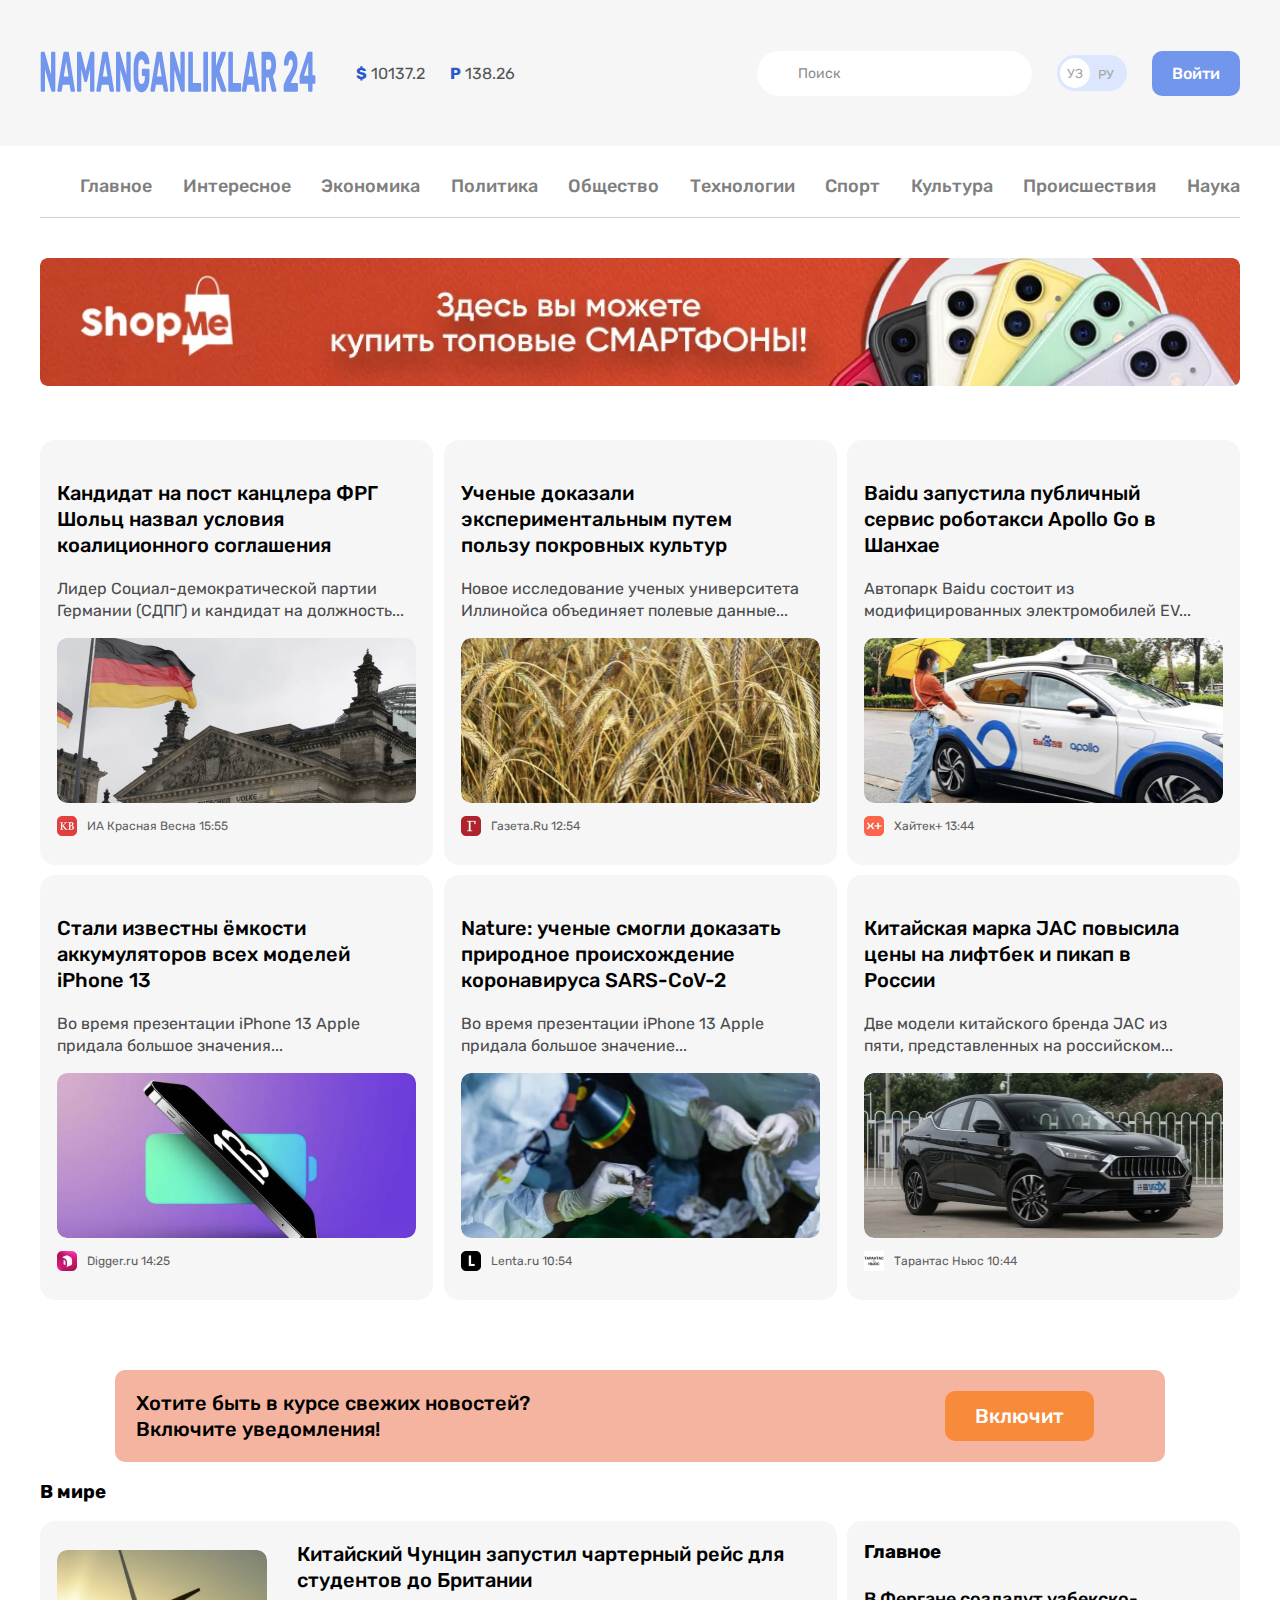
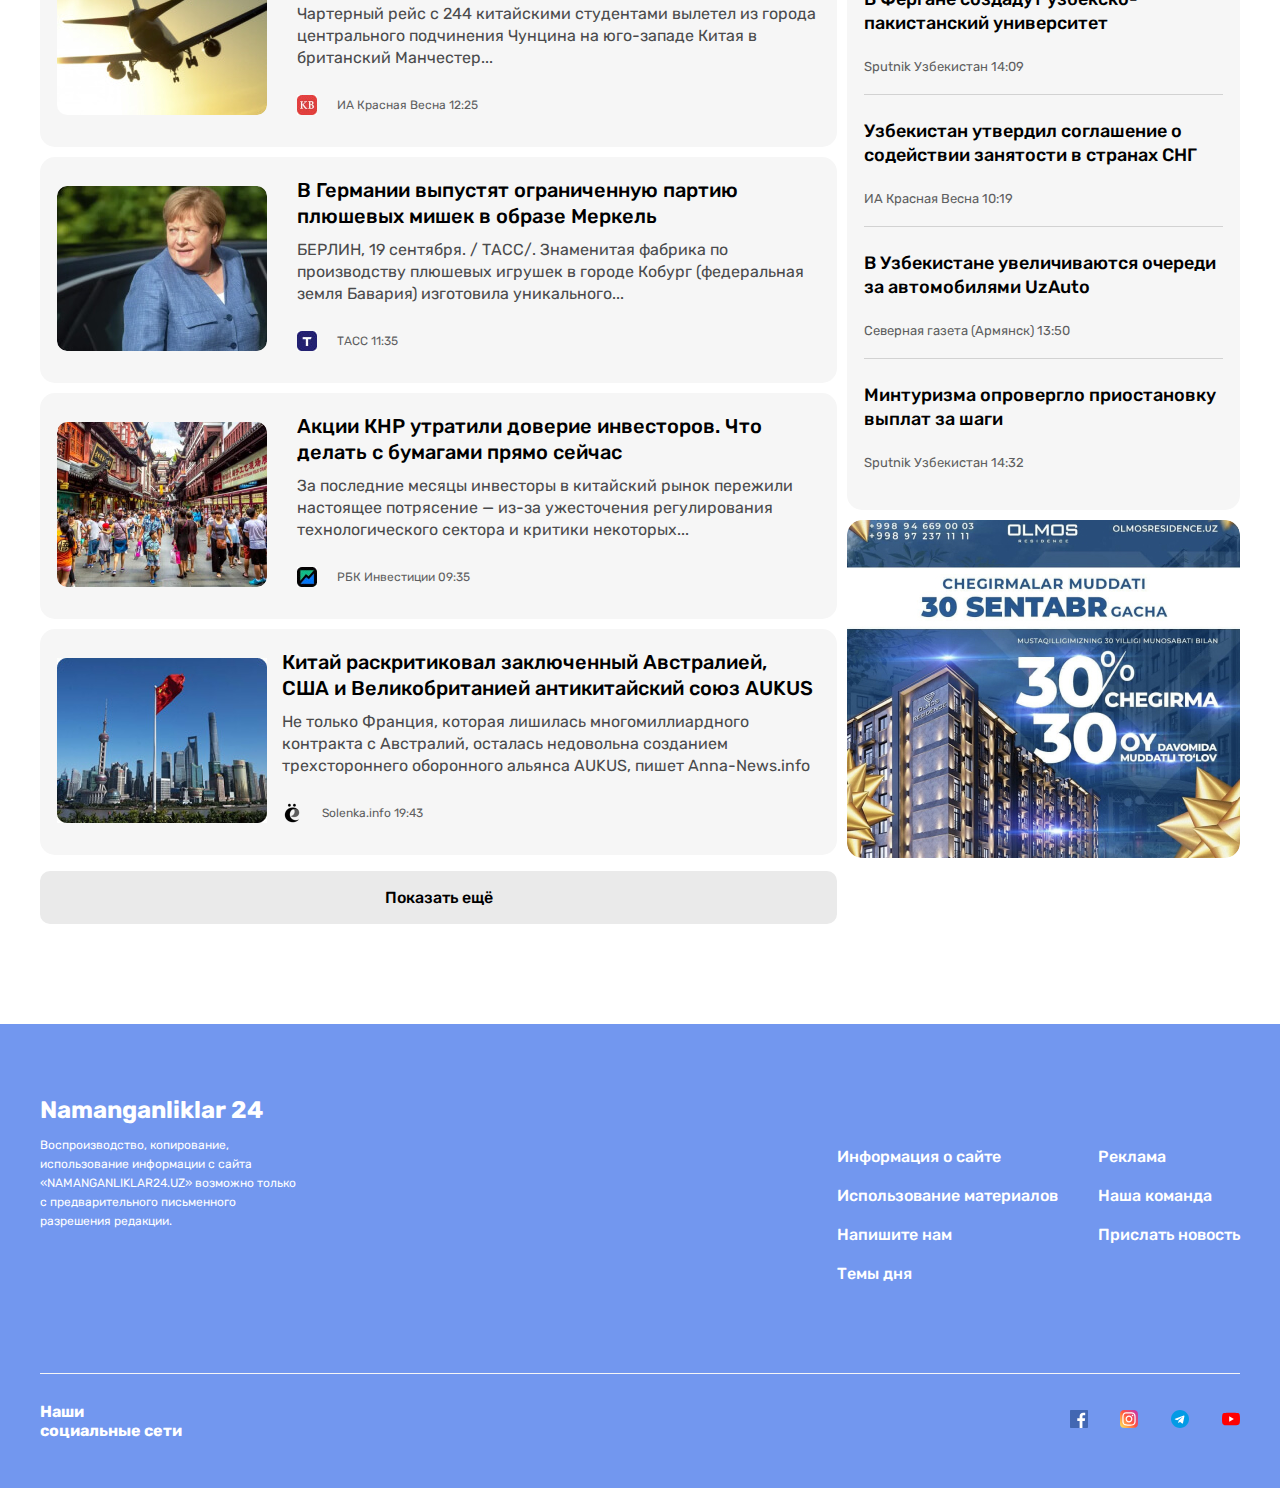
==== index.html @ 502a926c "Initial commit" ====
<!DOCTYPE html>
<html lang="en">
<head>
    <meta charset="UTF-8" />
    <meta http-equiv="X-UA-Compatible" content="IE=edge" />
    <meta name="viewport" content="width=device-width, initial-scale=1.0" />
    <title>Namanganliklar 24</title>
    <!-- font  -->
    <link rel="preconnect" href="https://fonts.googleapis.com" />
    <link rel="preconnect" href="https://fonts.gstatic.com" crossorigin />
    <link
    href="https://fonts.googleapis.com/css2?family=DM+Serif+Display&family=Rubik&display=swap"
    rel="stylesheet"
    />
    <!-- css link -->
    <link rel="stylesheet" href="./css/main.css" />
</head>
<body>
    <!-- header -->
    <header class="site-header">
        <!-- header top -->
        <div class="header-top">
            <div class="container">
                <div class="header-top-inner">
                    <div class="header-top-start">
                        <!-- logo -->
                        <a class="header-logo" href="./index.html">
                            <img
                            class="header-logo-img"
                            width="264"
                            height="28"
                            src="./img/logo (2).svg"
                            alt="Namanganliklar Logo"
                            />
                        </a>
                        <!-- currency list -->
                        <ul class="header-top-currency-list">
                            <li class="currency-item">
                                <span class="currency">$</span> 10137.2
                            </li>
                            <li class="currency-item">
                                <span class="currency">P</span> 138.26
                            </li>
                        </ul>
                    </div>
                    <div class="header-top-end">
                        <!-- search bar -->
                        <div class="header-top-search">
                            <p class="search-text">Поиск</p>
                        </div>
                        <!-- language toggle -->
                        <ul class="lang-list">
                            <li class="lang-item">
                                <a class="lang-link active-lang" href="#"> УЗ </a>
                            </li>
                            <li class="lang-item">
                                <a class="lang-link" href="#"> РУ </a>
                            </li>
                        </ul>
                        <!-- signup -->
                        <a class="header-top-end-signup" href="#">Войти</a>
                    </div>
                </div>
            </div>
        </div>
        
        <!-- header bottom  site navigation  -->
        <nav class="site-navigation">
            <div class="container">
                <ul class="site-navigation-links">
                    <li class="site-navigation-item">
                        <a class="site-navigation-link" href="#">Главное</a>
                    </li>
                    <li class="site-navigation-item">
                        <a class="site-navigation-link" href="#">Интересное</a>
                    </li>
                    <li class="site-navigation-item">
                        <a class="site-navigation-link" href="#">Экономика</a>
                    </li>
                    <li class="site-navigation-item">
                        <a class="site-navigation-link" href="#">Политика</a>
                    </li>
                    <li class="site-navigation-item">
                        <a class="site-navigation-link" href="#">Общество</a>
                    </li>
                    <li class="site-navigation-item">
                        <a class="site-navigation-link" href="#">Технологии</a>
                    </li>
                    <li class="site-navigation-item">
                        <a class="site-navigation-link" href="#">Спорт</a>
                    </li>
                    <li class="site-navigation-item">
                        <a class="site-navigation-link" href="#">Культура</a>
                    </li>
                    <li class="site-navigation-item">
                        <a class="site-navigation-link" href="#">Происшествия</a>
                    </li>
                    <li class="site-navigation-item">
                        <a class="site-navigation-link" href="#">Наука</a>
                    </li>
                </ul>
            </div>
        </nav>
    </header>
    <!-- end of the header  -->
    
    <!-- main -->
    <main>
        <aside class="aside-top">
            <div class="container">
                <a class="aside-top-ad" target="blank" href="https://shopme.uz/">
                    <img
                    class="aside-top-ad-image"
                    src="./img/aside.jpg"
                    srcset="
                    ./img/aside.jpg 1x,
                    ./img/aside1.1@2.jpg 2x"
                    alt="ShopMe ad image"
                    width="1200"
                    height="128"
                    />
                </a>
            </div>
        </aside>
        
        <!-- Latest news -->
        <section class="latest-news">
            <div class="container">
                <ul class="latest-news-list">
                    <li class="latest-news-item">
                        <h3 class="latest-news-item-title">
                            <a class="latest-news-item-link" href="#">
                                Кандидат на пост канцлера ФРГ Шольц назвал условия
                                коалиционного соглашения
                            </a>
                        </h3>
                        <p class="latest-news-item-text text-gray">
                            Лидер Социал-демократической партии Германии (СДПГ) и кандидат
                            на должность...
                        </p>
                        <img
                        class="latest-news-item-img"
                        src="./img/image1.jpg"
                        srcset="
                        ./img/image1.jpg 1x,
                        ./img/image1@2x.jpg 2x"
                        alt="template logo"
                        width="359"
                        height="165"
                        />
                        <div class="latest-news-item-box">
                            <img
                            class="latest-news-item-box-img"
                            src="./img/1.1.jpg"
                            srcset="
                            ./img/1.1.jpg    1x,
                            ./img/1.122x.jpg 2x
                            "
                            alt="template logo"
                            width="20"
                            height="20"
                            />
                            <p class="latest-news-item-box-text">
                                ИА Красная Весна
                                <time class="latest-news-item-box-time">15:55</time>
                            </p>
                        </div>
                    </li>
                    <li class="latest-news-item">
                        <div class="latest-news-item-container">
                            <h3 class="latest-news-item-title">
                                <a class="latest-news-item-link" href="#"
                                >Ученые доказали экспериментальным путем пользу покровных
                                культур</a
                                >
                            </h3>
                        </div>
                        <p class="latest-news-item-text text-gray">
                            Новое исследование ученых университета Иллинойса объединяет
                            полевые данные...
                        </p>
                        <img
                        class="latest-news-item-img"
                        src="./img/image 2.jpg"
                        srcset="
                        ./img/image 2.jpg  1x,
                        ./img/image2@2x.jpg 2x"
                        width="359"
                        height="165"
                        alt="corn image"
                        />
                        <div class="latest-news-item-box">
                            <img
                            class="latest-news-item-box-img"
                            src="./img/image 2.2.jpg"
                            srcset="
                            ./img/image 2.2.jpg    1x,
                            ./img/image2.2@2x.jpg.jpg 2X"
                            width="20"
                            height="20"
                            alt="lenta.ru logo"
                            />
                            <p class="latest-news-item-box-text">
                                Газета.Ru <time class="latest-news-item-box-time">12:54</time>
                            </p>
                        </div>
                    </li>
                    <li class="latest-news-item">
                        <div class="latest-news-item-container">
                            <h3 class="latest-news-item-title">
                                <a class="latest-news-item-link" href="#"
                                >Baidu запустила публичный сервис роботакси Apollo Go в
                                Шанхае</a
                                >
                            </h3>
                        </div>
                        <p class="latest-news-item-text text-gray">
                            Автопарк Baidu состоит из модифицированных электромобилей EV...
                        </p>
                        <img
                        class="latest-news-item-img"
                        src="./img/image 3.jpg"
                        srcset="
                        ./img/image 3.jpg    1x,
                        ./img/image3@2x.jpg 2x
                        "
                        width="359"
                        height="165"
                        alt="electro car image"
                        />
                        <div class="latest-news-item-box">
                            <img
                            class="latest-news-item-box-img"
                            src="./img/image 3.3.jpg"
                            srcset="
                            ./img/image 3.3.jpg  1x,
                            ./img/image3.3@2x.jpg 2x
                            "
                            width="20"
                            height="20"
                            alt="Xayter+ logo"
                            />
                            <p class="latest-news-item-box-text">
                                Хайтек+ <time class="latest-news-item-box-time">13:44</time>
                            </p>
                        </div>
                    </li>
                    <li class="latest-news-item">
                        <div class="latest-news-item-container">
                            <h3 class="latest-news-item-title">
                                <a class="latest-news-item-link" href="#"
                                >Стали известны ёмкости аккумуляторов всех моделей iPhone
                                13</a
                                >
                            </h3>
                            <p class="latest-news-item-text text-gray">
                                Во время презентации iPhone 13 Apple придала большое
                                значения...
                            </p>
                        </div>
                        <img
                        class="latest-news-item-img"
                        src="./img/image 4.jpg"
                        srcset="
                        ./img/image 4.jpg    1x,
                        ./img/image4@2x.jpg 2x"
                        width="359"
                        height="165"
                        alt="Iphone13 image"
                        />
                        <div class="latest-news-item-box">
                            <img
                            class="latest-news-item-box-img"
                            src="./img/image 4.4.jpg"
                            srcset="
                            ./img/image 4.4.jpg   1x,
                            ./img/image4.4@2x.jpg"
                            width="20"
                            height="20"
                            alt="digger.ru logo"
                            />
                            <p class="latest-news-item-box-text">
                                Digger.ru <time class="latest-news-item-box-time">14:25</time>
                            </p>
                        </div>
                    </li>
                    <li class="latest-news-item">
                        <div class="latest-news-item-container">
                            <h3 class="latest-news-item-title">
                                <a class="latest-news-item-link" href="#">
                                    Nature: ученые смогли доказать природное происхождение
                                    коронавируса SARS-CoV-2
                                </a>
                            </h3>
                            <p class="latest-news-item-text text-gray">
                                Во время презентации iPhone 13 Apple придала большое
                                значение...
                            </p>
                        </div>
                        <img
                        class="latest-news-item-img"
                        src="./img/image 5.jpg"
                        srcset="
                        ./img/image 5.jpg  1x,
                        ./img/image5@2x.jpg 2x
                        "
                        width="359"
                        height="165"
                        alt="surgery image"
                        />
                        <div class="latest-news-item-box">
                            <img
                            class="latest-news-item-box-img"
                            src="./img/image 5.5.jpg"
                            srcset="
                            ./img/image 5.5.jpg   1x,
                            ./img/image5.5@2x.jpg 2x
                            "
                            width="20"
                            height="20"
                            alt="lenta.ru logo"
                            />
                            <p class="latest-news-item-box-text">
                                Lenta.ru <time class="latest-news-item-box-time">10:54</time>
                            </p>
                        </div>
                    </li>
                    <li class="latest-news-item">
                        <div class="latest-news-item-container">
                            <h3 class="latest-news-item-title">
                                <a class="latest-news-item-link" href="#"
                                >Китайская марка JAC повысила цены на лифтбек и пикап в
                                <br />
                                России</a
                                >
                            </h3>
                            <p class="latest-news-item-text text-gray">
                                Две модели китайского бренда JAC из пяти, представленных на
                                российском...
                            </p>
                        </div>
                        <img
                        class="latest-news-item-img"
                        src="./img/image 6.jpg"
                        srcset="
                        ./img/image 6.jpg 1x,
                        ../img/image6@2x.jpg 2x"
                        width="359"
                        height="165"
                        alt="car image"
                        />
                        <div class="latest-news-item-box">
                            <img
                            class="latest-news-item-box-img"
                            src="./img/image 6.6.jpg"
                            srcset="
                            ./img/image 6.6.jpg  1x,
                            ./img/image6.6@2x.jpg 
                            "
                            width="20"
                            height="20"
                            alt="Tarantas News logo"
                            />
                            <p class="latest-news-item-box-text">
                                Тарантас Ньюс
                                <time class="latest-news-item-box-time">10:44</time>
                            </p>
                        </div>
                    </li>
                </ul>
            </div>
        </section>
        <!-- banner end -->
        
        <!-- article -->
        <article class="site-article">
            <div class="article-inner">
                <h3 class="article-title text-black">
                    Хотите быть в курсе свежих новостей? <br />
                    Включите уведомления!
                </h3>
                <a class="article-link text-white" href="#">Включит</a>
            </div>
        </article>
        
        <!-- in the world section -->
        <section class="world-news">
            <div class="container">
                <h3>В мире</h3>
                <!-- news wrapper -->
                <div class="news-container">
                    <div class="world-news-wrapper">
                        <ul class="world-news-list">
                            <li class="world-news-item">
                                <img
                                class="world-news-item-img"
                                src="./img/image 7.jpg"
                                srcset="
                                ./img/image 7.jpg 1x,
                                ./img/image 7.jpg 2x
                                "
                                width="210"
                                height="165"
                                alt="airplane"
                                />
                                <div class="world-news-item-info">
                                    <div class="world-news-item-container">
                                        <h4 class="world-news-item-title">
                                            <a href="#" class="world-news-item-link"
                                            >Китайский Чунцин запустил чартерный рейс для
                                            студентов до Британии</a
                                            >
                                        </h4>
                                        <p class="world-news-item-text text-gray">
                                            Чартерный рейс с 244 китайскими студентами вылетел из
                                            города центрального подчинения Чунцина на юго-западе
                                            Китая в британский Манчестер...
                                        </p>
                                    </div>
                                    <div class="world-news-item-box">
                                        <img
                                        class="world-news-item-box-img"
                                        src="./img/1.1.jpg"
                                        srcset="
                                        ./img/1.1.jpg 1x,
                                        ./img/1.1@2X.jpg 2x"
                                        width="20"
                                        height="20"
                                        alt="template image"/>
                                        <p class="world-news-item-box-text">
                                            ИА Красная Весна
                                            <time class="world-news-item-box-time">12:25</time>
                                        </p>
                                    </div>
                                </div>
                            </li>
                            <li class="world-news-item">
                                <img
                                class="world-news-item-img"
                                src="./img/image 8.jpg"
                                width="210"
                                height="165"
                                srcset="
                                ./img/image 8.jpg 1x,
                                ./img/image 8.jpg 2x"
                                alt="angela merkel"
                                />
                                
                                <div class="world-news-item-info">
                                    <div class="world-news-item-container">
                                        <h4 class="world-news-item-title">
                                            <a href="#" class="world-news-item-link"
                                            >В Германии выпустят ограниченную партию плюшевых
                                            мишек в образе Меркель</a
                                            >
                                        </h4>
                                    </div>
                                    <p class="world-news-item-text text-gray">
                                        БЕРЛИН, 19 сентября. / ТАСС/. Знаменитая фабрика по
                                        производству плюшевых игрушек в городе Кобург (федеральная
                                        земля Бавария) изготовила уникального...
                                    </p>
                                    <div class="world-news-item-box">
                                        <img
                                        class="world-news-item-box-img"
                                        src="./img/image 8.8.jpg"
                                        srcset="
                                        ./img/image 8.8.jpg 1x,
                                        ./img/image 8.8.jpg 2x"
                                        width="20"
                                        height="20"
                                        alt="template image"
                                        />
                                        <p class="world-news-item-box-text">
                                            ТАСС
                                            <time class="world-news-item-box-time">11:35</time>
                                        </p>
                                    </div>
                                </div>
                            </li>
                            <li class="world-news-item">
                                <img
                                class="world-news-item-img"
                                src="./img/image 9.jpg"
                                alt="china street"
                                width="210"
                                height="165"
                                srcset="
                                ./img/image 9.jpg 1x,
                                ./img/image 9.jpg 2x"
                                />
                                <div class="world-news-item-info">
                                    <div class="world-news-item-container">
                                        <h4 class="world-news-item-title">
                                            <a href="#" class="world-news-item-link"
                                            >Акции КНР утратили доверие инвесторов. Что делать с
                                            бумагами прямо сейчас</a
                                            >
                                        </h4>
                                    </div>
                                    <p class="world-news-item-text text-gray">
                                        За последние месяцы инвесторы в китайский рынок пережили
                                        настоящее потрясение — из-за ужесточения регулирования
                                        технологического сектора и критики некоторых...
                                    </p>
                                    <div class="world-news-item-box">
                                        <img
                                        class="world-news-item-box-img"
                                        src="./img/image 9.9.jpg"
                                        srcset="
                                        ./img/image 9.9.jpg 1x,
                                        ./img/image 9.9.jpg 2x
                                        "
                                        width="20"
                                        height="20"
                                        alt="template image"
                                        />
                                        <p class="world-news-item-box-text">
                                            РБК Инвестиции
                                            <time class="world-news-item-box-time">09:35</time>
                                        </p>
                                    </div>
                                </div>
                            </li>
                            <li class="world-news-item">
                                <img
                                src="./img/image 10.jpg"
                                width="210"
                                height="165"
                                srcset="
                                ./img/image 10.jpg 1x,
                                ./img/image 10.jpg 2x
                                "
                                alt="china flag"
                                />
                                
                                <div class="world-news-item-info">
                                    <div class="world-news-item-container">
                                        <h4 class="world-news-item-title">
                                            <a href="#" class="world-news-item-link"
                                            >Китай раскритиковал заключенный Австралией, США и
                                            Великобританией антикитайский союз AUKUS</a
                                            >
                                        </h4>
                                    </div>
                                    <p class="world-news-item-text text-gray">
                                        Не только Франция, которая лишилась многомиллиардного
                                        контракта с Австралий, осталась недовольна созданием
                                        трехстороннего оборонного альянса AUKUS, пишет
                                        Anna-News.info
                                    </p>
                                    <div class="world-news-item-box">
                                        <img
                                        class="world-news-item-box-img"
                                        src="./img/image 10.10.jpg"
                                        srcset="
                                        ./img/image 10.10.jpg  1x,
                                        ./img/image 10.10.jpg 2x
                                        "
                                        alt="template image"
                                        width="20"
                                        height="20"
                                        />
                                        <p class="world-news-item-box-text">
                                            Solenka.info
                                            <time class="world-news-item-box-time">19:43</time>
                                        </p>
                                    </div>
                                </div>
                            </li>
                        </ul>
                        <a class="world-news-wrapper-link text-black" href="#"
                        >Показать ещё</a
                        >
                    </div>
                    <div class="main-news">
                        <div class="main-news-container">
                            <h3 class="text-black main-news-title">Главное</h3>
                            <ul class="main-news-list">
                                <li class="main-news-item">
                                    <div class="main-news-item-container">
                                        <h4 class="main-news-item-title">
                                            <a href="#" class="main-news-item-link">
                                                В Фергане создадут узбекско-пакистанский университет
                                            </a>
                                        </h4>
                                    </div>
                                    <p class="main-news-item-text">
                                        Sputnik Узбекистан
                                        <time class="main-news-item-box-time">14:09</time>
                                    </p>
                                </li>
                                <li class="main-news-item">
                                    <div class="main-news-item-container">
                                        <h4 class="main-news-item-title">
                                            <a href="#" class="main-news-item-link">
                                                Узбекистан утвердил соглашение о содействии занятости
                                                в странах СНГ
                                            </a>
                                        </h4>
                                    </div>
                                    <p class="main-news-item-text">
                                        ИА Красная Весна
                                        <time class="main-news-item-box-time">10:19</time>
                                    </p>
                                </li>
                                <li class="main-news-item">
                                    <div class="main-news-item-container">
                                        <h4 class="main-news-item-title">
                                            <a href="#" class="main-news-item-link">
                                                В Узбекистане увеличиваются очереди за автомобилями
                                                UzAuto
                                            </a>
                                        </h4>
                                    </div>
                                    <p class="main-news-item-text">
                                        Северная газета (Армянск)
                                        <time class="main-news-item-box-time">13:50</time>
                                    </p>
                                </li>
                                <li class="main-news-item last-item">
                                    <div class="main-news-item-container">
                                        <h4 class="main-news-item-title">
                                            <a href="#" class="main-news-item-link">
                                                Минтуризма опровергло приостановку выплат за шаги
                                            </a>
                                        </h4>
                                    </div>
                                    <p class="main-news-item-text">
                                        Sputnik Узбекистан
                                        <time class="main-news-item-box-time">14:32</time>
                                    </p>
                                </li>
                            </ul>
                        </div>
                        <aside class="aside-bottom">
                            <a
                            class="aside-bottom-ad-link"
                            target="blank"
                            href="https://olmosresidence.uz/"
                            ><img
                            class="aside-bottom-ad-img"
                            src="./img/side.jpg"
                            srcset="
                            ./img/side.jpg 1x,
                            ./img/side.jpg 2x
                            "
                            alt="template image"
                            width="393"
                            height="338"
                            /></a>
                        </aside>
                    </div>
                </div>
            </div>
        </section>
    </main>
    
    <!-- Footer -->
    <footer class="bg-blue text-white site-footer">
        <div class="container">
            <div class="footer-top">
                <!-- top-start -->
                <div class="footer-copyright">
                    <strong class="footer-copyright-logo">Namanganliklar 24</strong>
                    <p class="footer-copyright-text">
                        Воспроизводство, копирование, использование информации с сайта
                        «NAMANGANLIKLAR24.UZ» возможно только с предварительного
                        письменного разрешения редакции.
                    </p>
                </div>
                <!-- top-middle and top-end sides are near to each other. That's why we're gonna use a div here -->
                <div class="footer-links-container">
                    <ul class="footer-links">
                        <li class="footer-links-item">
                            <a class="footer-links-item-link text-white" href="#"
                            >Информация о сайте</a
                            >
                        </li>
                        <li class="footer-links-item">
                            <a class="footer-links-item-link text-white" href="#"
                            >Использование материалов</a
                            >
                        </li>
                        <li class="footer-links-item">
                            <a class="footer-links-item-link text-white" href="#"
                            >Напишите нам</a
                            >
                        </li>
                        <li class="footer-links-item">
                            <a class="footer-links-item-link text-white" href="#"
                            >Темы дня</a
                            >
                        </li>
                    </ul>
                    <ul class="footer-links">
                        <li class="footer-links-item">
                            <a class="footer-links-item-link text-white" href="#"
                            >Реклама</a
                            >
                        </li>
                        <li class="footer-links-item">
                            <a class="footer-links-item-link text-white" href="#"
                            >Наша команда</a
                            >
                        </li>
                        <li class="footer-links-item">
                            <a class="footer-links-item-link text-white" href="#"
                            >Прислать новость</a
                            >
                        </li>
                    </ul>
                    <!-- footer bottom -->
                </div>
            </div>
            <div class="footer-bottom">
                <strong class="footer-bottom-title">Наши <br> социальные сети</strong>
                <ul class="footer-bottom-list">
                    <li class="footer-bottom-item">
                        <a
                        class="footer-bottom-list-link"
                        href="https://facebook.com"
                        target="blank"
                        ><img
                        class="footer-bottom-list-link-img"
                        src="./img/free-icon-facebook-1384053 1.svg"
                        alt="facebook image"
                        width="18"
                        height="18"/>
                    </a>
                    </li>
                    <li class="footer-bottom-item">
                        <a
                        class="footer-bottom-list-link"
                        href="https://instagram.com"
                        target="blank"
                        ><img
                        class="footer-bottom-list-link-img"
                        src="./img/free-icon-instagram-2111463 1.svg"
                        alt="instagram image"
                        width="18"
                        height="18"/>
                    </a>
                    </li>
                    <li class="footer-bottom-item">
                        <a
                        class="footer-bottom-list-link"
                        href="https://telegram.com"
                        target="blank"
                        ><img
                        class="footer-bottom-list-link-img"
                        src="./img/free-icon-telegram-2111646 1.svg"
                        alt="telegram image"
                        width="18"
                        height="18"
                        /></a>
                    </li>
                    <li class="footer-bottom-item">
                        <a
                        class="footer-bottom-list-link"
                        href="https://m.youtube.com"
                        target="blank"
                        ><img
                        class="footer-bottom-list-link-img"
                        src="./img/free-icon-youtube-1384060 1.svg"
                        alt="youtube image"
                        width="18"
                        height="18"/>
                    </a>
                </li>
            </ul>
        </div>
    </div>
</footer>
</body>
</html>
---- css/main.css ----
*{
    box-sizing: border-box;
  }
  body {
    margin: 0;
    font-family: "Rubik", sans-serif;
  }
  
  ul {
    list-style: none;
  }
  
  a {
    text-decoration: none;
  }
  
  .text-black {
    color: #000;
  }
  
  .text-gray {
    color: #4a4b4c;
  }
  
  .text-white {
    color: #fff;
  }
  
  h1,
  h2,
  h3,
  h4 {
    color: #000;
  }
  
  .bg-blue {
    background-color: #7297ef;
  }
  
  .container{
    width: 1240px;
    margin-right: auto;
    margin-left: auto;
    padding-right: 20px;
    padding-left: 20px;
  }
  
  /* HEADER */
  .header-top{
    margin-bottom: 30px;
    padding: 39px 0;
    background-color: #f6f6f6;
  }
  
  .header-top-inner {
    display: flex;
    justify-content: space-between;
    align-items: center;
  }
  .header-top-start {
    display: flex;
    align-items: center;
  }
  
  .header-logo-img{
    width: 276px;
    height: 45px;
  }
  
  
  .header-top-currency-list {
    display: flex;
    
  }
  .currency-item {
    color: #555;
    margin-right: 25px;
  }
  
  .currency {
    font-weight: 700;
    font-size: 16px;
    line-height: 19px;
    color: #2959ce;
  }
  
  .header-top-end {
    display: flex;
    align-items: center;
  }
  
  .header-top-search {
    width: 275px;
    height: 45px;
    margin-right: 25px;
    padding-left: 41px;
    background-color: #fff;
    border-radius: 60px;
  }
  
  .search-text{
    font-size: 14px;
    line-height: 17px;
    color: #8d8d8d;
  }
  
  .lang-list {
    display: flex;
    align-items: center;
    width: 70px;
    height: 36px;
    margin-right: 25px;
    padding-left: 0;
    background-color: #dce6ff;
    border-radius: 39px;
  }
  
  .lang-link{
    font-size: 13px;
    line-height: 15px;
    color: #a6a6a6;
    text-decoration: none;
  }
  
  
  
  .active-lang{
    display: flex;
    justify-content: center;
    align-items: center;
    width: 30px;
    height: 30px;
    margin-right: 8px;
    margin-left: 3px;
    background-color: #fff;
    border-radius: 50%;
  }
  
  
  
  
  .header-top-end-signup {
    background-color: #7296ec;
    font-style: normal;
    font-weight: 500;
    font-size: 16px;
    line-height: 19px;
    padding: 13px 20px;
    color: #ffffff;
    border-radius: 10px;
  }
  
  /* navbar */
  
  .site-navigation-links {
    display: flex;
    flex-wrap: wrap;
    justify-content: space-between;
    align-items: center;
    margin-top: 30px;
    margin-bottom: 40px;
    padding-bottom: 20px;
    border-bottom: 1px solid #d1d1d1;
  }
  .site-navigation-link {
    font-weight: 500;
    font-size: 18px;
    line-height: 21px;
    text-align: center;
    color: #7f7f7f;
  }
  
  /* ASIDE TOP */
  .aside-top{
    margin-bottom: 50px;
  }
  .aside-top-ad-image {
    width: 1200px;
    height: 128px;
    border-radius: 7px;
  }
  /* ASIDE TOP */
  
  /* LATEST NEWS */
  .latest-news-list {
    display: flex;
    flex-wrap: wrap;
    justify-content: space-between;
    align-items: center;
    margin-bottom: 60px;
    padding-left: 0;
  }
  .latest-news-item {
    background-color: #f6f6f6;
    width: 393px;
    border-radius: 15px;
    padding: 20px 17px;
    margin-bottom: 10px;
  }
  .latest-news-item-container {
    width: 338px;
  }
  .latest-news-item-title {
    font-style: normal;
    font-weight: 500;
    font-size: 20px;
    line-height: 26px;
    color: #000000;
  }
  .latest-news-item-link {
    color: #000;
  }
  
  .latest-news-item-text {
    font-style: normal;
    font-weight: 400;
    font-size: 16px;
    line-height: 22px;
    color: #4a4b4c;
  }
  .latest-news-item-img {
    width: 359px;
    height: 165px;
    border-radius: 10px;
  }
  
  .latest-news-item-box {
    display: flex;
    justify-content: start;
    align-items: center;
  }
  
  .latest-news-item-box-text {
    font-size: 12px;
    line-height: 14px;
    margin-left: 10px;
    color: #5e5f61;
  }
  
  /* ARTICLE */
  .site-article {
    width: 1050px;
    margin-right: auto;
    margin-left: auto;
    background-color: rgb(245, 180, 159);
    border-radius: 10px;
  }
  .article-inner {
    display: flex;
    justify-content: space-between;
    align-items: center;
    padding-right: 71px;
    padding-left: 21px;
  }
  .article-title {
    font-style: normal;
    font-weight: 500;
    font-size: 20px;
    line-height: 26px;
  }
  
  .article-link {
    background-color: #f78b3b;
    font-style: normal;
    font-weight: 500;
    
    font-size: 20px;
    line-height: 24px;
    padding: 13px 30px;
    border-radius: 10px;
  }
  
  /* WORLD NEWS */
  .news-container {
    display: flex;
    justify-content: space-between;
  }
  .world-news-list{
    margin-top: 0;
    padding-left: 0;
  }
  .world-news-item {
    display: flex;
    justify-content: space-between;
    align-items: center;
    width: 797px;
    margin-bottom: 10px;
    padding-top: 20px;
    padding-right: 20px;
    padding-bottom: 23px;
    padding-left: 17px;
    background-color: #f6f6f6;
    border-radius: 15px;
  }
  
  .world-news-item-img {
    width: 210px;
    height: 165px;
    margin-right: 15px;
    border-radius: 10px;
  }
  
  .world-news-item-container {
    display: flex;
    flex-direction: column;
    justify-content: flex-start;
  }
  
  .world-news-item-info {
    width: 538px;
    margin-left: 15px;
  }
  .world-news-item-title {
    font-weight: 500;
    font-size: 20px;
    line-height: 26px;
    margin-top: 0;
    margin-bottom: 10px;
  }
  
  .world-news-item-link {
    color: #000;
  }
  
  .world-news-item-text {
    font-weight: 400;
    font-size: 16px;
    line-height: 22px;
    margin-top: 0;
    margin-bottom: 17px;
  }
  
  .world-news-item-box {
    display: flex;
    align-items: center;
  }
  
  .world-news-item-box-img{
    margin-right: 10px;
  }
  
  .world-news-item-box-text {
    margin-left: 10px;
    font-style: normal;
    font-weight: 400;
    font-size: 12px;
    line-height: 14px;
    color: #5e5f61;
  }
  
  .world-news-wrapper-link {
    display: block;
    margin-bottom: 100px;
    padding: 17px 0;
    font-style: normal;
    font-weight: 500;
    font-size: 16px;
    line-height: 19px;
    text-align: center;
    background-color: #eaeaea;
    border-radius: 10px;
  }
  
  /* main news */
  .main-news {
    width: 393px;
  }
  .main-news-title{
    margin: 0;
  }
  .main-news-list{
    padding-left: 0;
  }
  .main-news-container {
    padding-top: 20px;
    padding-right: 17px;
    padding-bottom: 20px;
    padding-left: 17px;
    background-color: #f6f6f6;
    border-radius: 15px;
  }
  
  .main-news-item{
    margin-bottom: 20px;
    border-bottom: 1px solid #d2d2d2;
  }
  .last-item{
    border-bottom: none;
  }
  .main-news-item-title {
    font-weight: 500;
    font-size: 18px;
    line-height: 24px;
  }
  .main-news-item-text {
    margin-top: 0;
    margin-bottom: 20px;
    font-style: normal;
    font-weight: 400;
    font-size: 13px;
    line-height: 15px;
    color: #5e5f61;
  }
  
  .main-news-item-link {
    color: #000;
  }
  
  /* ASIDE BOTTOM */
  .aside-bottom{
    margin-top: 10px;
  }
  .aside-bottom-ad-img {
    width: 393px;
    height: 338px;
    border-radius: 15px;
  }
  /* ASIDE BOTTOM */
  
  /* FOOTER */
  .footer-top {
    display: flex;
    justify-content: space-between;
    align-items:center;
    margin-bottom: 20px;
    padding-top: 40px;
    padding-bottom: 40px;
    border-bottom: 1px solid #f6f6f6;
  }
  .footer-copyright {
    width: 264px;
  }
  .footer-copyright-logo {
    margin-bottom: 15px;
    font-style: normal;
    font-weight: 700;
    font-size: 24px;
    line-height: 28px;
  }
  .footer-copyright-text {
    margin-bottom: 71px;
    font-size: 12px;
    line-height: 19px;
  }
  .footer-links-container {
    display: flex;
  }
  .footer-links{
    margin-top: 83px;
    margin-bottom: 30px;
  }
  .footer-links-item{
    margin-bottom: 20px;
  }
  .footer-links-item-link {
    font-style: normal;
    font-weight: 500;
    font-size: 16px;
    line-height: 19px;
  }
  
  .footer-bottom {
    display: flex;
    justify-content: space-between;
    align-items: center;
    padding-bottom: 40px;
  }
  .footer-bottom-list {
    display: flex;
  }
  
  .footer-bottom-item:nth-child(2){
    margin-right: 33px;
    margin-left: 32px;
  }
  
  .footer-bottom-item:nth-child(3){
    margin-right: 33px;
  }
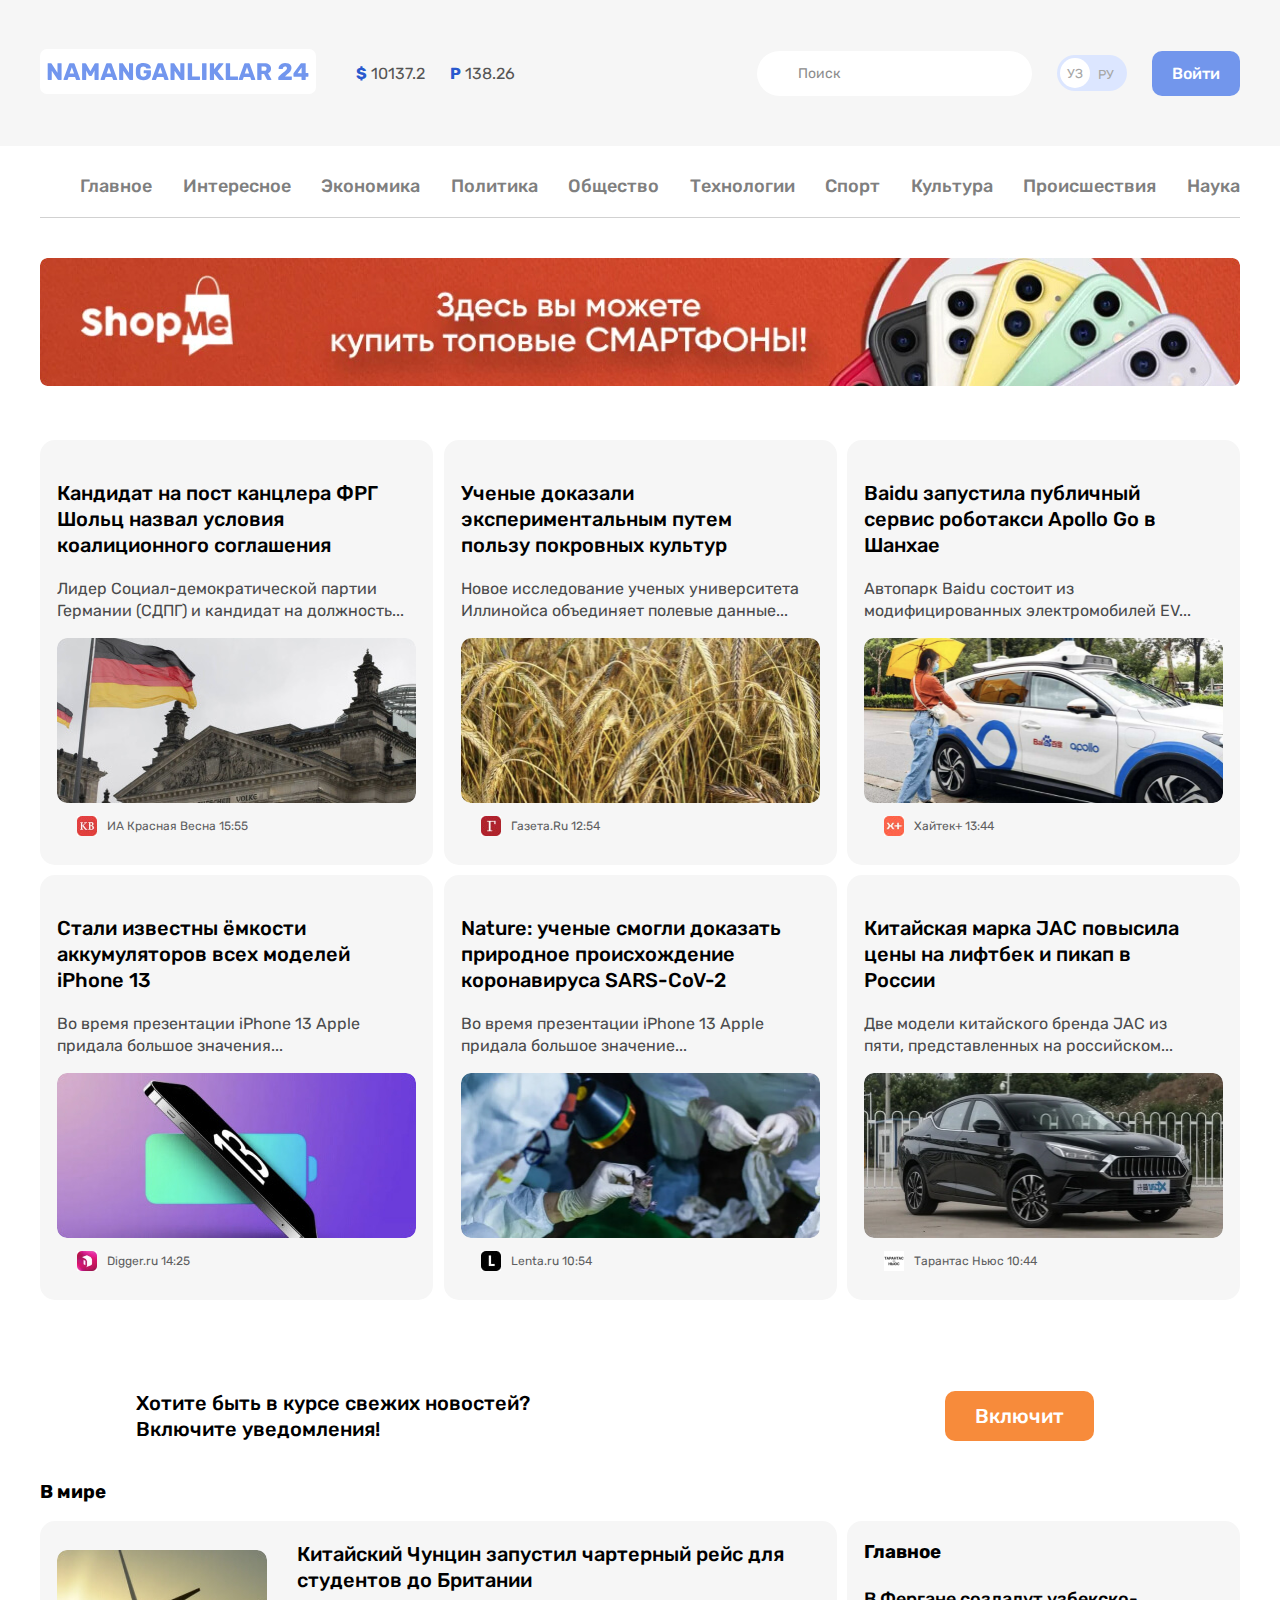
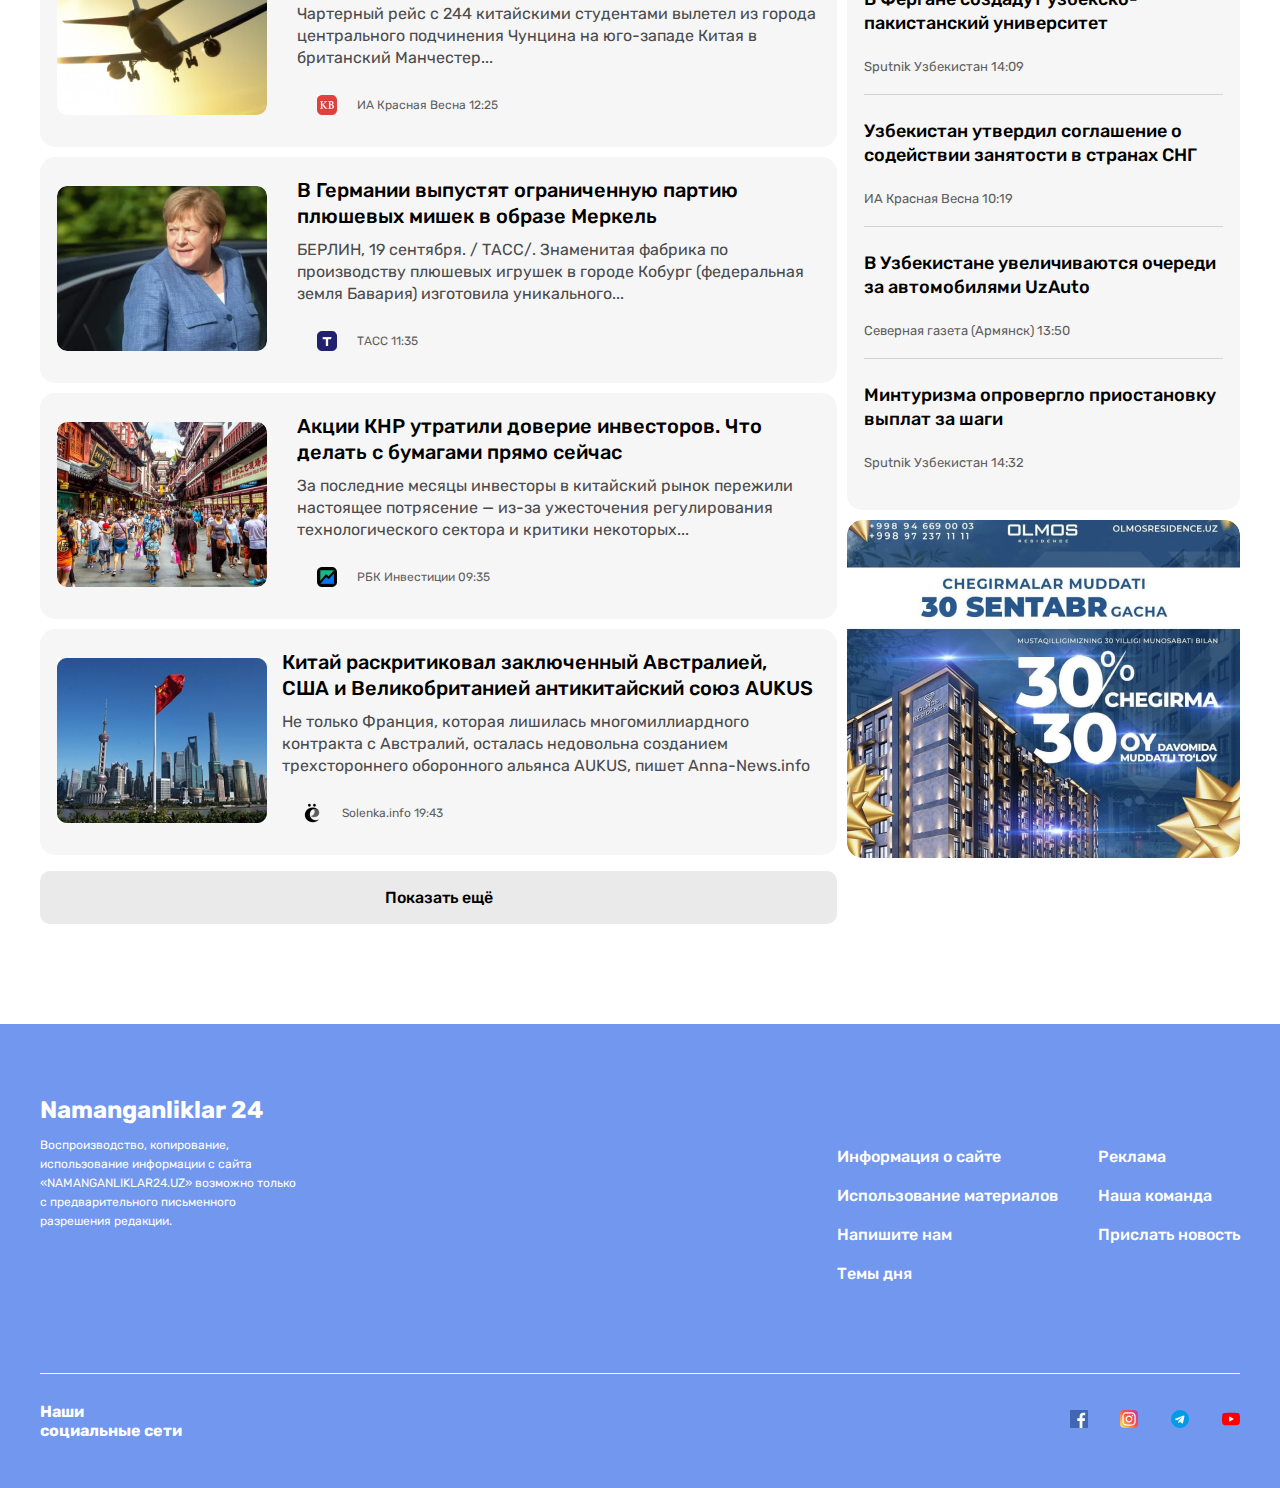
==== commit 506addd7: "Add new file html" ====
--- a/index.html
+++ b/index.html
@@ -8,12 +8,9 @@
     <!-- font  -->
     <link rel="preconnect" href="https://fonts.googleapis.com" />
     <link rel="preconnect" href="https://fonts.gstatic.com" crossorigin />
-    <link
-    href="https://fonts.googleapis.com/css2?family=DM+Serif+Display&family=Rubik&display=swap"
-    rel="stylesheet"
-    />
+    <link href="https://fonts.googleapis.com/css2?family=DM+Serif+Display&family=Rubik&display=swap" rel="stylesheet"/>
     <!-- css link -->
-    <link rel="stylesheet" href="./css/main.css" />
+    <link rel="stylesheet" href="./css/main.css"/>
 </head>
 <body>
     <!-- header -->
@@ -24,12 +21,12 @@
                 <div class="header-top-inner">
                     <div class="header-top-start">
                         <!-- logo -->
-                        <a class="header-logo" href="./index.html">
+                        <a class="header-logo logo" href="./index.html">
                             <img
                             class="header-logo-img"
                             width="264"
                             height="28"
-                            src="./img/logo (2).svg"
+                            src="./img/NAMANGANLIKLAR 24.svg"
                             alt="Namanganliklar Logo"
                             />
                         </a>
@@ -569,9 +566,9 @@
                                 </div>
                             </li>
                         </ul>
-                        <a class="world-news-wrapper-link text-black" href="#"
-                        >Показать ещё</a
-                        >
+                        <a class="world-news-wrapper-link text-black" href="#">
+                            Показать ещё
+                            </a>
                     </div>
                     <div class="main-news">
                         <div class="main-news-container">
@@ -651,6 +648,7 @@
                             /></a>
                         </aside>
                     </div>
+                    <!--  -->
                 </div>
             </div>
         </section>
--- a/css/main.css
+++ b/css/main.css
@@ -1,479 +1,569 @@
 *{
-    box-sizing: border-box;
-  }
-  body {
-    margin: 0;
-    font-family: "Rubik", sans-serif;
-  }
+  box-sizing: border-box;
+}
+body {
+  margin: 0;
+  font-family: "Rubik", sans-serif;
+}
+
+ul {
+  list-style: none;
+}
+
+a {
+  text-decoration: none;
+}
+
+.text-black {
+  color: #000;
+}
+
+.text-gray {
+  color: #4a4b4c;
+}
+
+.text-white {
+  color: #fff;
+}
+
+h1,
+h2,
+h3,
+h4 {
+  color: #000;
+}
+
+.bg-blue {
+  background-color: #7297ef;
+}
+
+.container{
+  width: 1240px;
+  margin-right: auto;
+  margin-left: auto;
+  padding-right: 20px;
+  padding-left: 20px;
+}
+
+/* HEADER */
+.header-top{
+  margin-bottom: 30px;
+  padding: 39px 0;
+  background-color: #f6f6f6;
+}
+
+.header-top-inner {
+  display: flex;
+  justify-content: space-between;
+  align-items: center;
+}
+.header-top-start {
+  display: flex;
+  align-items: center;
+}
+
+.header-logo-img{
+  width: 276px;
+  height: 45px;
+}
+
+
+.header-top-currency-list {
+  display: flex;
   
-  ul {
-    list-style: none;
-  }
+}
+.currency-item {
+  color: #555;
+  margin-right: 25px;
+}
+
+.currency {
+  font-weight: 700;
+  font-size: 16px;
+  line-height: 19px;
+  color: #2959ce;
+}
+
+.header-top-end {
+  display: flex;
+  align-items: center;
+}
+
+.header-top-search {
+  width: 275px;
+  height: 45px;
+  margin-right: 25px;
+  padding-left: 41px;
+  background-color: #fff;
+  border-radius: 60px;
+}
+
+.search-text{
+  font-size: 14px;
+  line-height: 17px;
+  color: #8d8d8d;
+}
+
+.lang-list {
+  display: flex;
+  align-items: center;
+  width: 70px;
+  height: 36px;
+  margin-right: 25px;
+  padding-left: 0;
+  background-color: #dce6ff;
+  border-radius: 39px;
+}
+
+.lang-link{
+  font-size: 13px;
+  line-height: 15px;
+  color: #a6a6a6;
+  text-decoration: none;
+}
+
+
+
+.active-lang{
+  display: flex;
+  justify-content: center;
+  align-items: center;
+  width: 30px;
+  height: 30px;
+  margin-right: 8px;
+  margin-left: 3px;
+  background-color: #fff;
+  border-radius: 50%;
+}
+
+
+
+
+.header-top-end-signup {
+  background-color: #7296ec;
+  font-style: normal;
+  font-weight: 500;
+  font-size: 16px;
+  line-height: 19px;
+  padding: 13px 20px;
+  color: #ffffff;
+  border-radius: 10px;
+}
+
+/* navbar */
+
+.site-navigation-links {
+  display: flex;
+  flex-wrap: wrap;
+  justify-content: space-between;
+  align-items: center;
+  margin-top: 30px;
+  margin-bottom: 40px;
+  padding-bottom: 20px;
+  border-bottom: 1px solid #d1d1d1;
+}
+.site-navigation-link {
+  font-weight: 500;
+  font-size: 18px;
+  line-height: 21px;
+  text-align: center;
+  color: #7f7f7f;
+}
+
+/* ASIDE TOP */
+.aside-top{
+  margin-bottom: 50px;
+}
+.aside-top-ad-image {
+  width: 1200px;
+  height: 128px;
+  border-radius: 7px;
+}
+/* ASIDE TOP */
+
+/* LATEST NEWS */
+.latest-news-list {
+  display: flex;
+  flex-wrap: wrap;
+  justify-content: space-between;
+  align-items: center;
+  margin-bottom: 60px;
+  padding-left: 0;
+}
+.latest-news-item {
+  background-color: #f6f6f6;
+  width: 393px;
+  border-radius: 15px;
+  padding: 20px 17px;
+  margin-bottom: 10px;
+}
+
+
+.latest-news-item-container {
+  width: 338px;
+}
+.latest-news-item-title {
+  font-style: normal;
+  font-weight: 500;
+  font-size: 20px;
+  line-height: 26px;
+  color: #000000;
+}
+.latest-news-item-link {
+  color: #000;
+}
+
+.latest-news-item-text {
+  font-style: normal;
+  font-weight: 400;
+  font-size: 16px;
+  line-height: 22px;
+  color: #4a4b4c;
+}
+.latest-news-item-img {
+  width: 359px;
+  height: 165px;
+  border-radius: 10px;
+}
+
+.latest-news-item-box {
+  display: flex;
+  justify-content: start;
+  align-items: center;
+}
+
+.latest-news-item-box::before{
+  content: '';
+  display: block;
+  width: 20px;
+  height: 20px;
+  background-size: cover;
+  background-position: calc(50%) 0;
+}
+
+.last-1::before{
+  background-image: url("../images/brands/KB.png");
+}
+.last-2::before{
+  background-image: url("../images/brands/image5.png");
+}
+.last-3::before{
+  background-image: url("../images/brands/X+.png");
+}
+.last-4::before{
+  background-image: url("../images/brands/digger_ru.png");
+}
+.last-5::before{
+  background-image: url("../images/brands/lenta_ru.png");
+}
+.last-6::before{
+  background-image: url("../images/brands/Tarantas_News.png");
+}
+
+
+
+.latest-news-item-box-text {
+  font-size: 12px;
+  line-height: 14px;
+  margin-left: 10px;
+  color: #5e5f61;
+}
+
+/* ARTICLE */
+.site-article {
+  width: 1050px;
+  margin-right: auto;
+  margin-left: auto;
+  background-image: url("../images/article.png");
+  border-radius: 10px;
+}
+.article-inner {
+  display: flex;
+  justify-content: space-between;
+  align-items: center;
+  padding-right: 71px;
+  padding-left: 21px;
+}
+.article-title {
+  font-style: normal;
+  font-weight: 500;
+  font-size: 20px;
+  line-height: 26px;
+}
+
+.article-link {
+  background-color: #f78b3b;
+  font-style: normal;
+  font-weight: 500;
   
-  a {
-    text-decoration: none;
-  }
-  
-  .text-black {
-    color: #000;
-  }
-  
-  .text-gray {
-    color: #4a4b4c;
-  }
-  
-  .text-white {
-    color: #fff;
-  }
-  
-  h1,
-  h2,
-  h3,
-  h4 {
-    color: #000;
-  }
-  
-  .bg-blue {
-    background-color: #7297ef;
-  }
-  
-  .container{
-    width: 1240px;
-    margin-right: auto;
-    margin-left: auto;
-    padding-right: 20px;
-    padding-left: 20px;
-  }
-  
-  /* HEADER */
-  .header-top{
-    margin-bottom: 30px;
-    padding: 39px 0;
-    background-color: #f6f6f6;
-  }
-  
-  .header-top-inner {
-    display: flex;
-    justify-content: space-between;
-    align-items: center;
-  }
-  .header-top-start {
-    display: flex;
-    align-items: center;
-  }
-  
-  .header-logo-img{
-    width: 276px;
-    height: 45px;
-  }
-  
-  
-  .header-top-currency-list {
-    display: flex;
-    
-  }
-  .currency-item {
-    color: #555;
-    margin-right: 25px;
-  }
-  
-  .currency {
-    font-weight: 700;
-    font-size: 16px;
-    line-height: 19px;
-    color: #2959ce;
-  }
-  
-  .header-top-end {
-    display: flex;
-    align-items: center;
-  }
-  
-  .header-top-search {
-    width: 275px;
-    height: 45px;
-    margin-right: 25px;
-    padding-left: 41px;
-    background-color: #fff;
-    border-radius: 60px;
-  }
-  
-  .search-text{
-    font-size: 14px;
-    line-height: 17px;
-    color: #8d8d8d;
-  }
-  
-  .lang-list {
-    display: flex;
-    align-items: center;
-    width: 70px;
-    height: 36px;
-    margin-right: 25px;
-    padding-left: 0;
-    background-color: #dce6ff;
-    border-radius: 39px;
-  }
-  
-  .lang-link{
-    font-size: 13px;
-    line-height: 15px;
-    color: #a6a6a6;
-    text-decoration: none;
-  }
-  
-  
-  
-  .active-lang{
-    display: flex;
-    justify-content: center;
-    align-items: center;
-    width: 30px;
-    height: 30px;
-    margin-right: 8px;
-    margin-left: 3px;
-    background-color: #fff;
-    border-radius: 50%;
-  }
-  
-  
-  
-  
-  .header-top-end-signup {
-    background-color: #7296ec;
-    font-style: normal;
-    font-weight: 500;
-    font-size: 16px;
-    line-height: 19px;
-    padding: 13px 20px;
-    color: #ffffff;
-    border-radius: 10px;
-  }
-  
-  /* navbar */
-  
-  .site-navigation-links {
-    display: flex;
-    flex-wrap: wrap;
-    justify-content: space-between;
-    align-items: center;
-    margin-top: 30px;
-    margin-bottom: 40px;
-    padding-bottom: 20px;
-    border-bottom: 1px solid #d1d1d1;
-  }
-  .site-navigation-link {
-    font-weight: 500;
-    font-size: 18px;
-    line-height: 21px;
-    text-align: center;
-    color: #7f7f7f;
-  }
-  
-  /* ASIDE TOP */
-  .aside-top{
-    margin-bottom: 50px;
-  }
-  .aside-top-ad-image {
-    width: 1200px;
-    height: 128px;
-    border-radius: 7px;
-  }
-  /* ASIDE TOP */
-  
-  /* LATEST NEWS */
-  .latest-news-list {
-    display: flex;
-    flex-wrap: wrap;
-    justify-content: space-between;
-    align-items: center;
-    margin-bottom: 60px;
-    padding-left: 0;
-  }
-  .latest-news-item {
-    background-color: #f6f6f6;
-    width: 393px;
-    border-radius: 15px;
-    padding: 20px 17px;
-    margin-bottom: 10px;
-  }
-  .latest-news-item-container {
-    width: 338px;
-  }
-  .latest-news-item-title {
-    font-style: normal;
-    font-weight: 500;
-    font-size: 20px;
-    line-height: 26px;
-    color: #000000;
-  }
-  .latest-news-item-link {
-    color: #000;
-  }
-  
-  .latest-news-item-text {
-    font-style: normal;
-    font-weight: 400;
-    font-size: 16px;
-    line-height: 22px;
-    color: #4a4b4c;
-  }
-  .latest-news-item-img {
-    width: 359px;
-    height: 165px;
-    border-radius: 10px;
-  }
-  
-  .latest-news-item-box {
-    display: flex;
-    justify-content: start;
-    align-items: center;
-  }
-  
-  .latest-news-item-box-text {
-    font-size: 12px;
-    line-height: 14px;
-    margin-left: 10px;
-    color: #5e5f61;
-  }
-  
-  /* ARTICLE */
-  .site-article {
-    width: 1050px;
-    margin-right: auto;
-    margin-left: auto;
-    background-color: rgb(245, 180, 159);
-    border-radius: 10px;
-  }
-  .article-inner {
-    display: flex;
-    justify-content: space-between;
-    align-items: center;
-    padding-right: 71px;
-    padding-left: 21px;
-  }
-  .article-title {
-    font-style: normal;
-    font-weight: 500;
-    font-size: 20px;
-    line-height: 26px;
-  }
-  
-  .article-link {
-    background-color: #f78b3b;
-    font-style: normal;
-    font-weight: 500;
-    
-    font-size: 20px;
-    line-height: 24px;
-    padding: 13px 30px;
-    border-radius: 10px;
-  }
-  
-  /* WORLD NEWS */
-  .news-container {
-    display: flex;
-    justify-content: space-between;
-  }
-  .world-news-list{
-    margin-top: 0;
-    padding-left: 0;
-  }
-  .world-news-item {
-    display: flex;
-    justify-content: space-between;
-    align-items: center;
-    width: 797px;
-    margin-bottom: 10px;
-    padding-top: 20px;
-    padding-right: 20px;
-    padding-bottom: 23px;
-    padding-left: 17px;
-    background-color: #f6f6f6;
-    border-radius: 15px;
-  }
-  
-  .world-news-item-img {
-    width: 210px;
-    height: 165px;
-    margin-right: 15px;
-    border-radius: 10px;
-  }
-  
-  .world-news-item-container {
-    display: flex;
-    flex-direction: column;
-    justify-content: flex-start;
-  }
-  
-  .world-news-item-info {
-    width: 538px;
-    margin-left: 15px;
-  }
-  .world-news-item-title {
-    font-weight: 500;
-    font-size: 20px;
-    line-height: 26px;
-    margin-top: 0;
-    margin-bottom: 10px;
-  }
-  
-  .world-news-item-link {
-    color: #000;
-  }
-  
-  .world-news-item-text {
-    font-weight: 400;
-    font-size: 16px;
-    line-height: 22px;
-    margin-top: 0;
-    margin-bottom: 17px;
-  }
-  
-  .world-news-item-box {
-    display: flex;
-    align-items: center;
-  }
-  
-  .world-news-item-box-img{
-    margin-right: 10px;
-  }
-  
-  .world-news-item-box-text {
-    margin-left: 10px;
-    font-style: normal;
-    font-weight: 400;
-    font-size: 12px;
-    line-height: 14px;
-    color: #5e5f61;
-  }
-  
-  .world-news-wrapper-link {
-    display: block;
-    margin-bottom: 100px;
-    padding: 17px 0;
-    font-style: normal;
-    font-weight: 500;
-    font-size: 16px;
-    line-height: 19px;
-    text-align: center;
-    background-color: #eaeaea;
-    border-radius: 10px;
-  }
-  
-  /* main news */
-  .main-news {
-    width: 393px;
-  }
-  .main-news-title{
-    margin: 0;
-  }
-  .main-news-list{
-    padding-left: 0;
-  }
-  .main-news-container {
-    padding-top: 20px;
-    padding-right: 17px;
-    padding-bottom: 20px;
-    padding-left: 17px;
-    background-color: #f6f6f6;
-    border-radius: 15px;
-  }
-  
-  .main-news-item{
-    margin-bottom: 20px;
-    border-bottom: 1px solid #d2d2d2;
-  }
-  .last-item{
-    border-bottom: none;
-  }
-  .main-news-item-title {
-    font-weight: 500;
-    font-size: 18px;
-    line-height: 24px;
-  }
-  .main-news-item-text {
-    margin-top: 0;
-    margin-bottom: 20px;
-    font-style: normal;
-    font-weight: 400;
-    font-size: 13px;
-    line-height: 15px;
-    color: #5e5f61;
-  }
-  
-  .main-news-item-link {
-    color: #000;
-  }
-  
-  /* ASIDE BOTTOM */
-  .aside-bottom{
-    margin-top: 10px;
-  }
-  .aside-bottom-ad-img {
-    width: 393px;
-    height: 338px;
-    border-radius: 15px;
-  }
-  /* ASIDE BOTTOM */
-  
-  /* FOOTER */
-  .footer-top {
-    display: flex;
-    justify-content: space-between;
-    align-items:center;
-    margin-bottom: 20px;
-    padding-top: 40px;
-    padding-bottom: 40px;
-    border-bottom: 1px solid #f6f6f6;
-  }
-  .footer-copyright {
-    width: 264px;
-  }
-  .footer-copyright-logo {
-    margin-bottom: 15px;
-    font-style: normal;
-    font-weight: 700;
-    font-size: 24px;
-    line-height: 28px;
-  }
-  .footer-copyright-text {
-    margin-bottom: 71px;
-    font-size: 12px;
-    line-height: 19px;
-  }
-  .footer-links-container {
-    display: flex;
-  }
-  .footer-links{
-    margin-top: 83px;
-    margin-bottom: 30px;
-  }
-  .footer-links-item{
-    margin-bottom: 20px;
-  }
-  .footer-links-item-link {
-    font-style: normal;
-    font-weight: 500;
-    font-size: 16px;
-    line-height: 19px;
-  }
-  
-  .footer-bottom {
-    display: flex;
-    justify-content: space-between;
-    align-items: center;
-    padding-bottom: 40px;
-  }
-  .footer-bottom-list {
-    display: flex;
-  }
-  
-  .footer-bottom-item:nth-child(2){
-    margin-right: 33px;
-    margin-left: 32px;
-  }
-  
-  .footer-bottom-item:nth-child(3){
-    margin-right: 33px;
-  }+  font-size: 20px;
+  line-height: 24px;
+  padding: 13px 30px;
+  border-radius: 10px;
+}
+
+/*WORLD NEWS */
+.news-container {
+  display: flex;
+  justify-content: space-between;
+}
+.world-news-list{
+  margin-top: 0;
+  padding-left: 0;
+}
+.world-news-item {
+  display: flex;
+  justify-content: space-between;
+  align-items: center;
+  width: 797px;
+  margin-bottom: 10px;
+  padding-top: 20px;
+  padding-right: 20px;
+  padding-bottom: 23px;
+  padding-left: 17px;
+  background-color: #f6f6f6;
+  border-radius: 15px;
+}
+
+.world-news-item-img {
+  width: 210px;
+  height: 165px;
+  margin-right: 15px;
+  border-radius: 10px;
+}
+
+.world-news-item-container {
+  display: flex;
+  flex-direction: column;
+  justify-content: flex-start;
+}
+
+.world-news-item-info {
+  width: 538px;
+  margin-left: 15px;
+}
+.world-news-item-title {
+  font-weight: 500;
+  font-size: 20px;
+  line-height: 26px;
+  margin-top: 0;
+  margin-bottom: 10px;
+}
+
+.world-news-item-link {
+  color: #000;
+}
+
+.world-news-item-text {
+  font-weight: 400;
+  font-size: 16px;
+  line-height: 22px;
+  margin-top: 0;
+  margin-bottom: 17px;
+}
+
+.world-news-item-box {
+  display: flex;
+  align-items: center;
+}
+
+.world-news-item-box::before{
+  content: '';
+  display: block;
+  width: 20px;
+  height: 20px;
+}
+
+.box-1::before{
+  background-image: url("../img/kb.jpg");
+}
+
+.box-2::before{
+  background-image: url("../img/cars.jpg");
+}
+
+.box-3::before{
+  background-image: url("../images/in_the_world_section/card-images/tbk.jpg");
+}
+.box-4::before{
+  background-image: url("../images/in_the_world_section/card-images/solenka.jpg");
+}
+
+.box-5::before{
+  background-image: url("../img/kb.jpg");
+}
+
+.box-6::before{
+  background-image: url("../img/pp-news.jpg");
+}
+
+.box-6::before{
+  background-image: url("../img/pp-news.jpg");
+}
+
+.box-7::before{
+  background-image: url("../img/dns-club.jpg");
+}
+
+.box-8::before{
+  background-image: url("../img/sputnik-uzb.jpg");
+}
+
+.box-9::before{
+  background-image: url("../img/i-reactor.jpg");
+}
+
+.box-10::before{
+  background-image: url("../img/company.jpg");
+}
+
+.box-11::before{
+  background-image: url("../img/ferghana.jpg");
+}
+
+.box-12::before{
+  background-image: url("../img/fbm.jpg");
+}
+
+
+
+.world-news-item-box-img{
+  margin-right: 10px;
+}
+
+.world-news-item-box-text {
+  margin-left: 10px;
+  font-style: normal;
+  font-weight: 400;
+  font-size: 12px;
+  line-height: 14px;
+  color: #5e5f61;
+}
+
+.world-news-wrapper-link {
+  display: block;
+  margin-bottom: 100px;
+  padding: 17px 0;
+  font-style: normal;
+  font-weight: 500;
+  font-size: 16px;
+  line-height: 19px;
+  text-align: center;
+  background-color: #eaeaea;
+  border-radius: 10px;
+}
+
+/* main news */
+.main-news {
+  width: 393px;
+}
+.main-news-title{
+  margin: 0;
+}
+.main-news-list{
+  padding-left: 0;
+}
+.main-news-container {
+  padding-top: 20px;
+  padding-right: 17px;
+  padding-bottom: 20px;
+  padding-left: 17px;
+  background-color: #f6f6f6;
+  border-radius: 15px;
+}
+
+.main-news-item{
+  margin-bottom: 20px;
+  border-bottom: 1px solid #d2d2d2;
+}
+.last-item{
+  border-bottom: none;
+}
+.main-news-item-title {
+  font-weight: 500;
+  font-size: 18px;
+  line-height: 24px;
+}
+.main-news-item-text {
+  margin-top: 0;
+  margin-bottom: 20px;
+  font-style: normal;
+  font-weight: 400;
+  font-size: 13px;
+  line-height: 15px;
+  color: #5e5f61;
+}
+
+.main-news-item-link {
+  color: #000;
+}
+
+/****************** ASIDE BOTTOM ************/
+.aside-bottom{
+  margin-top: 10px;
+}
+.aside-bottom-ad-img {
+  border-radius: 15px;
+}
+/****************** ASIDE BOTTOM ************/
+
+/*********** FOOTER *********/
+.footer-top {
+  display: flex;
+  justify-content: space-between;
+  align-items:center;
+  margin-bottom: 20px;
+  padding-top: 40px;
+  padding-bottom: 40px;
+  border-bottom: 1px solid #f6f6f6;
+}
+.footer-copyright {
+  width: 264px;
+}
+.footer-copyright-logo {
+  margin-bottom: 15px;
+  font-style: normal;
+  font-weight: 700;
+  font-size: 24px;
+  line-height: 28px;
+}
+.footer-copyright-text {
+  margin-bottom: 71px;
+  font-size: 12px;
+  line-height: 19px;
+}
+.footer-links-container {
+  display: flex;
+}
+.footer-links{
+  margin-top: 83px;
+  margin-bottom: 30px;
+}
+.footer-links-item{
+  margin-bottom: 20px;
+}
+.footer-links-item-link {
+  font-style: normal;
+  font-weight: 500;
+  font-size: 16px;
+  line-height: 19px;
+}
+
+.footer-bottom {
+  display: flex;
+  justify-content: space-between;
+  align-items: center;
+  padding-bottom: 40px;
+}
+.footer-bottom-list {
+  display: flex;
+}
+
+.footer-bottom-item:nth-child(2){
+  margin-right: 33px;
+  margin-left: 32px;
+}
+
+.footer-bottom-item:nth-child(3){
+  margin-right: 33px;
+}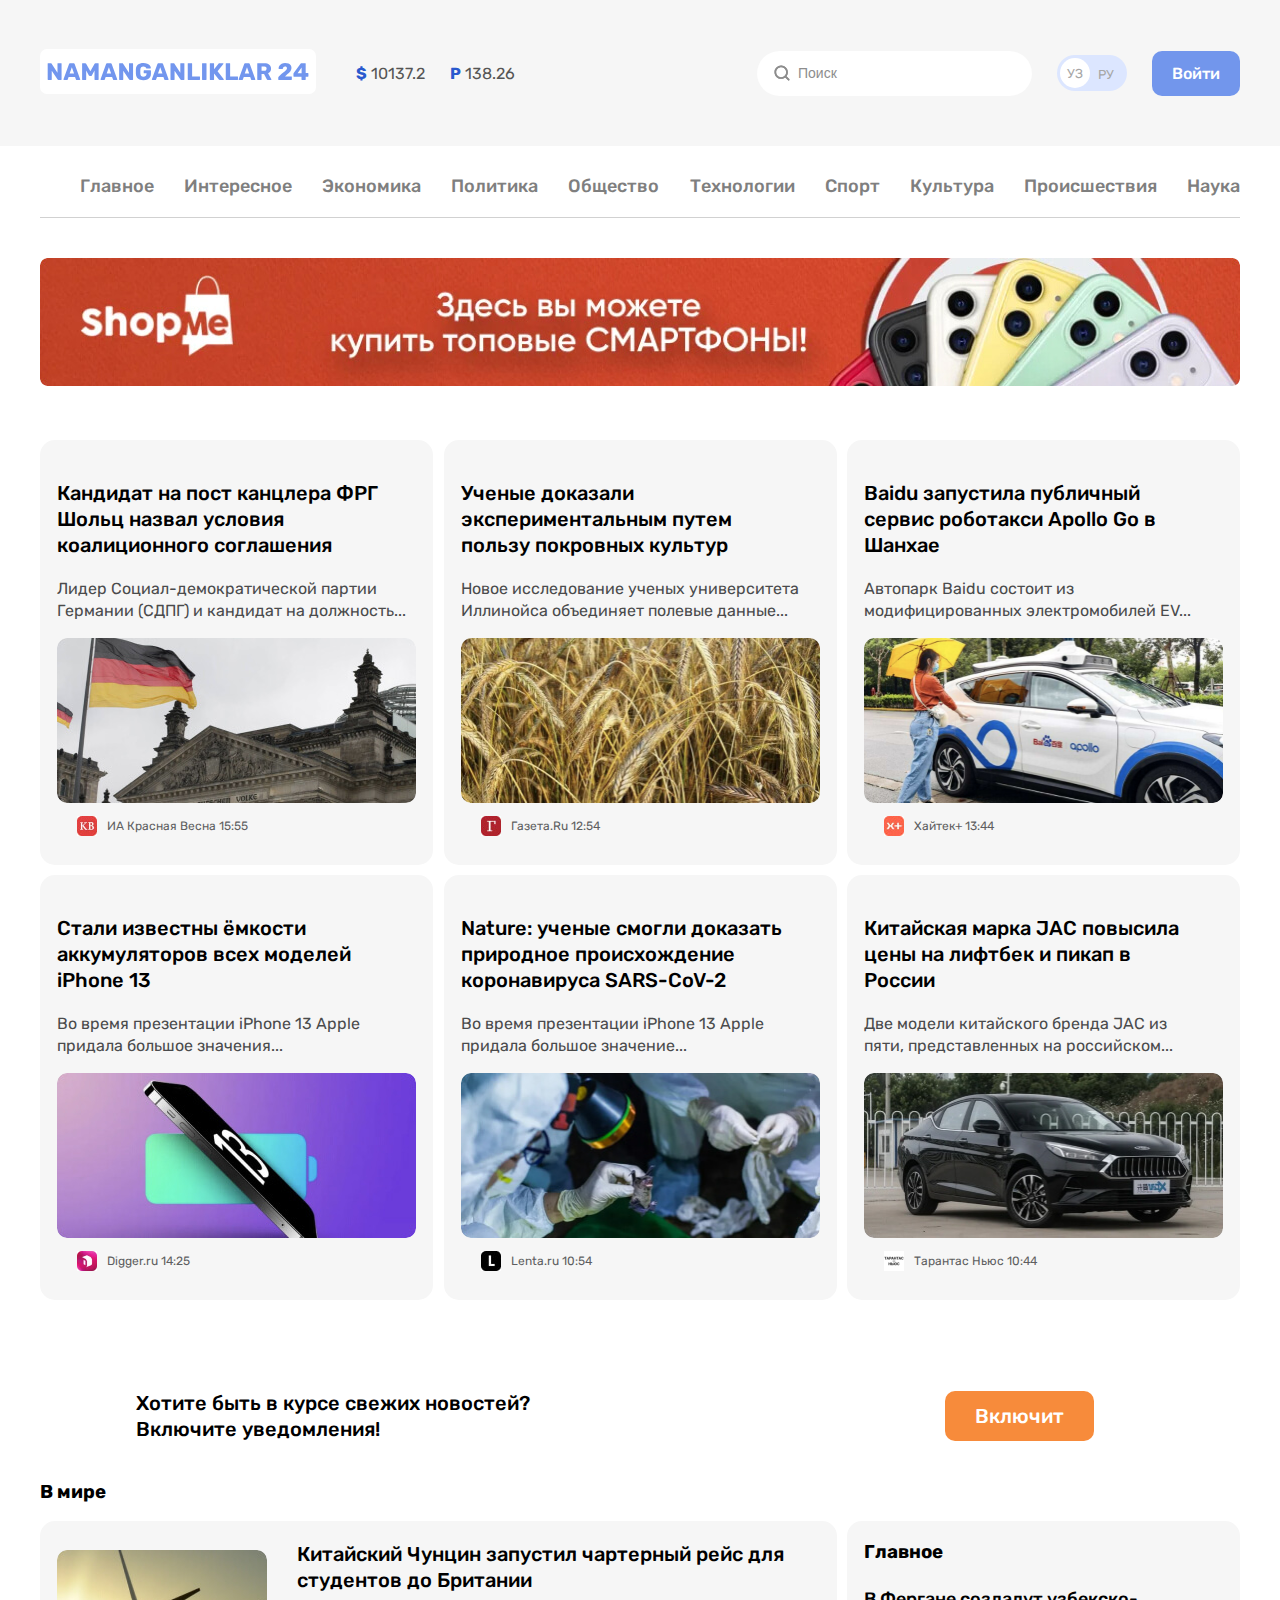
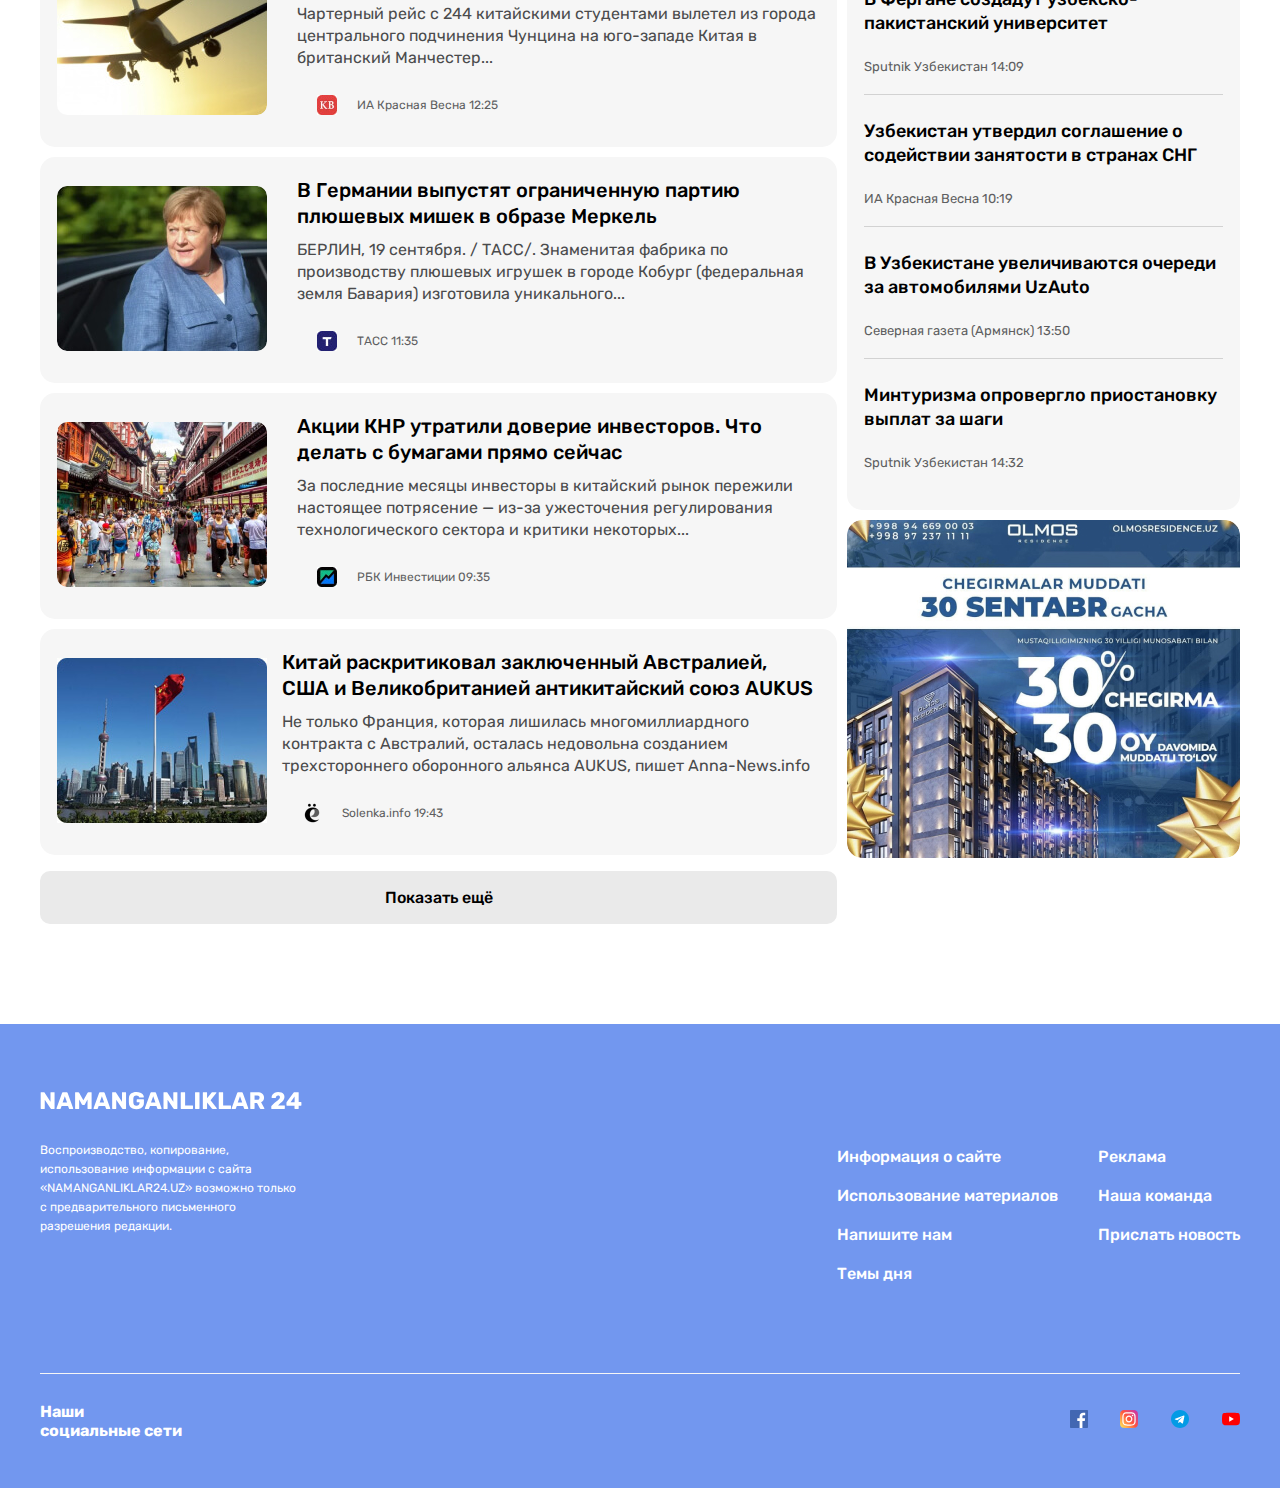
==== commit 75f207eb: "Add new contact file" ====
--- a/index.html
+++ b/index.html
@@ -5,11 +5,6 @@
     <meta http-equiv="X-UA-Compatible" content="IE=edge" />
     <meta name="viewport" content="width=device-width, initial-scale=1.0" />
     <title>Namanganliklar 24</title>
-    <!-- font  -->
-    <link rel="preconnect" href="https://fonts.googleapis.com" />
-    <link rel="preconnect" href="https://fonts.gstatic.com" crossorigin />
-    <link href="https://fonts.googleapis.com/css2?family=DM+Serif+Display&family=Rubik&display=swap" rel="stylesheet"/>
-    <!-- css link -->
     <link rel="stylesheet" href="./css/main.css"/>
 </head>
 <body>
@@ -43,7 +38,9 @@
                     <div class="header-top-end">
                         <!-- search bar -->
                         <div class="header-top-search">
-                            <p class="search-text">Поиск</p>
+                            <form action="https://echo.htmlacademy.ru/">
+                                <input class="form-input" type="search" name="user_search_result" aria-label="Search your text" placeholder="Поиск" autocomplete="off"       >
+                            </form>
                         </div>
                         <!-- language toggle -->
                         <ul class="lang-list">
@@ -69,7 +66,7 @@
                         <a class="site-navigation-link" href="#">Главное</a>
                     </li>
                     <li class="site-navigation-item">
-                        <a class="site-navigation-link" href="#">Интересное</a>
+                        <a class="site-navigation-link" href="./secondpage.html">Интересное</a>
                     </li>
                     <li class="site-navigation-item">
                         <a class="site-navigation-link" href="#">Экономика</a>
@@ -660,7 +657,7 @@
             <div class="footer-top">
                 <!-- top-start -->
                 <div class="footer-copyright">
-                    <strong class="footer-copyright-logo">Namanganliklar 24</strong>
+                    <img class="footer-copyright-logo"  src="./img/logo (1) (1).svg" alt="NAMANGANLIKLAR24 logo">
                     <p class="footer-copyright-text">
                         Воспроизводство, копирование, использование информации с сайта
                         «NAMANGANLIKLAR24.UZ» возможно только с предварительного
@@ -681,7 +678,7 @@
                             >
                         </li>
                         <li class="footer-links-item">
-                            <a class="footer-links-item-link text-white" href="#"
+                            <a class="footer-links-item-link text-white" href="./contact.html"
                             >Напишите нам</a
                             >
                         </li>
--- a/css/main.css
+++ b/css/main.css
@@ -3,7 +3,30 @@
 }
 body {
   margin: 0;
-  font-family: "Rubik", sans-serif;
+  font-family: "Rubik", Arial, sans-serif;
+  font-weight: 400;
+}
+
+@font-face {
+  font-family: "Rubik";
+  font-weight: 400;
+  src: 
+  url("../fonts/rubik-v20-cyrillic-regular.woff2") format("woff2"), 
+  url("../fonts/rubik-v20-cyrillic-regular.woff") format("woff"); 
+}
+@font-face {
+  font-family: "Rubik";
+  font-weight: 500;
+  src: 
+  url("../fonts/rubik-v20-cyrillic-500.woff2") format("woff2"), 
+  url("../fonts/rubik-v20-cyrillic-500.woff") format("woff"); 
+}
+@font-face {
+  font-family: "Rubik";
+  font-weight: 700;
+  src: 
+  url("../fonts/rubik-v20-cyrillic-700.woff2") format("woff2"), 
+  url("../fonts/rubik-v20-cyrillic-700.woff") format("woff"); 
 }
 
 ul {
@@ -89,15 +112,34 @@
   align-items: center;
 }
 
-.header-top-search {
+.form-input {
   width: 275px;
   height: 45px;
   margin-right: 25px;
   padding-left: 41px;
+  padding-right: 20px     ;
   background-color: #fff;
-  border-radius: 60px;
-}
-
+  border: none;
+  border-radius: 60px ;
+  outline: none;
+}
+.form-input:focus {
+  box-shadow: 0 0 2px  #7296EC;
+}
+.form-input::placeholder{
+  font-weight: 400;
+  font-size: 14px;
+  line-height: 17px;
+  color: #8d8d8d;
+  
+}
+.form-input {
+
+  background-image: url("../img/search.svg");
+  background-repeat: no-repeat;
+  background-position: 15px 12px;
+
+}
 .search-text{
   font-size: 14px;
   line-height: 17px;
@@ -233,7 +275,7 @@
 }
 
 .latest-news-item-box::before{
-  content: '';
+  content: "";
   display: block;
   width: 20px;
   height: 20px;
@@ -368,7 +410,7 @@
 }
 
 .world-news-item-box::before{
-  content: '';
+  content: "";
   display: block;
   width: 20px;
   height: 20px;
@@ -498,16 +540,16 @@
   color: #000;
 }
 
-/****************** ASIDE BOTTOM ************/
+/* ASIDE BOTTOM */
 .aside-bottom{
   margin-top: 10px;
 }
 .aside-bottom-ad-img {
   border-radius: 15px;
 }
-/****************** ASIDE BOTTOM ************/
-
-/*********** FOOTER *********/
+/* ASIDE BOTTOM */
+
+/* FOOTER */
 .footer-top {
   display: flex;
   justify-content: space-between;
@@ -566,4 +608,173 @@
 
 .footer-bottom-item:nth-child(3){
   margin-right: 33px;
+}
+
+/* contacts */
+.contact-title {
+  margin-top: 60px;
+  font-family: "Rubik";
+  font-style: normal;
+  font-weight: 700;
+  font-size: 24px;
+  line-height: 28px;
+  
+  color: #000000;
+}
+
+.contact-name {
+  font-family: "Rubik";
+  margin-right: 7px;
+  margin-bottom: 10px;
+  padding-top: 20px;
+  padding-bottom: 20px;
+  padding-left: 20px;
+  width: 343px;
+  height: 55px;
+  left: 120px;
+  top: 284px;
+  outline: none;
+  background: #ffffff;
+  border: 1px solid rgba(0, 0, 0, 0.2);
+  border-radius: 10px;
+}
+.contact-name:focus {
+  box-shadow: 0 0 2px  rgba(0, 0, 0, 0.2);
+}
+.contact-number {
+  font-family: "Rubik";
+  padding-top: 20px;
+  padding-bottom: 20px;
+  padding-left: 20px;
+  width: 343px;
+  height: 55px;
+  left: 120px;
+  top: 284px;
+  outline: none;
+  background: #ffffff;
+  border: 1px solid rgba(0, 0, 0, 0.2);
+  border-radius: 10px;
+}
+.contact-number:focus{
+  box-shadow: 0 0 2px  rgba(0, 0, 0, 0.2);
+}
+.contact-email {
+  font-family: "Rubik";
+  margin-right: 7px;
+  margin-bottom: 10px;
+  padding-top: 20px;
+  padding-bottom: 20px;
+  padding-left: 20px;
+  width: 696px;
+  height: 55px;
+  left: 120px;
+  top: 349px;
+  outline: none;
+  background: #ffffff;
+  border: 1px solid rgba(0, 0, 0, 0.2);
+  border-radius: 10px;
+}
+.contact-email:focus {
+  box-shadow: 0 0 2px  rgba(0, 0, 0, 0.2);
+}
+.contact-text {
+  font-family: "Rubik";
+  margin-bottom: 20px;
+  padding-top: 20px;
+  padding-bottom: 20px;
+  padding-left: 20px;
+  width: 696px;
+  height: 180px;
+  background: #ffffff;
+  border: 1px solid rgba(0, 0, 0, 0.2);
+  border-radius: 10px;
+  resize: none;
+  outline: none;
+  
+}
+.contact-text:focus{
+  box-shadow: 0 0 2px  rgba(0, 0, 0, 0.2);
+}
+
+.submit {
+  display: block;
+  margin-left: 553px;
+  margin-bottom: 100px;
+  width: 145px;
+  height: 53px;
+  left: 671px;
+  top: 614px;
+  font-family: "Rubik";
+  font-style: normal;
+  font-weight: 500;
+  font-size: 16px;
+  line-height: 19px;
+  border: none;
+  border-radius: 10px;
+  color: #ffffff;
+  background: #7297ef;
+}
+.main-wrapper {
+  display: flex;
+  justify-content: space-between;
+  align-items: flex-start;
+}
+
+.info-list {
+  margin-top: 0;
+  margin-bottom: 00px;
+  padding-top: 40px;
+  padding-bottom: 40px;
+  padding-left: 25px;
+  width: 494px;
+  height: 310px;
+  background: #f6f6f6;
+  border-radius: 10px;
+  list-style: none;
+  
+}
+.info-item {
+  margin-bottom: 25px;
+  
+}
+.info-item-title {
+  margin: 0;
+  margin-bottom: 7px;
+  font-family: "Rubik";
+  font-style: normal;
+  font-weight: 600;
+  font-size: 20px;
+  line-height: 24px;
+  color: #000000;
+}
+.mail {
+  font-family: "Rubik";
+  font-style: normal;
+  font-weight: 400;
+  font-size: 16px;
+  line-height: 19px;
+  text-decoration: none;
+  color: #000000;
+  
+}
+.tel {
+  font-family: "Rubik";
+  font-style: normal;
+  font-weight: 400;
+  font-size: 16px;
+  line-height: 19px;
+  text-decoration: none;
+  color: #000000;
+}
+.adress {
+  font-weight: 400;
+  font-size: 16px;
+  line-height: 19px;
+  text-decoration: none;
+  color: #000000;
+}
+.line{
+  width: 444px;
+  margin-right: 26px;
+  border-bottom: 1px  #D2D2D2;
 }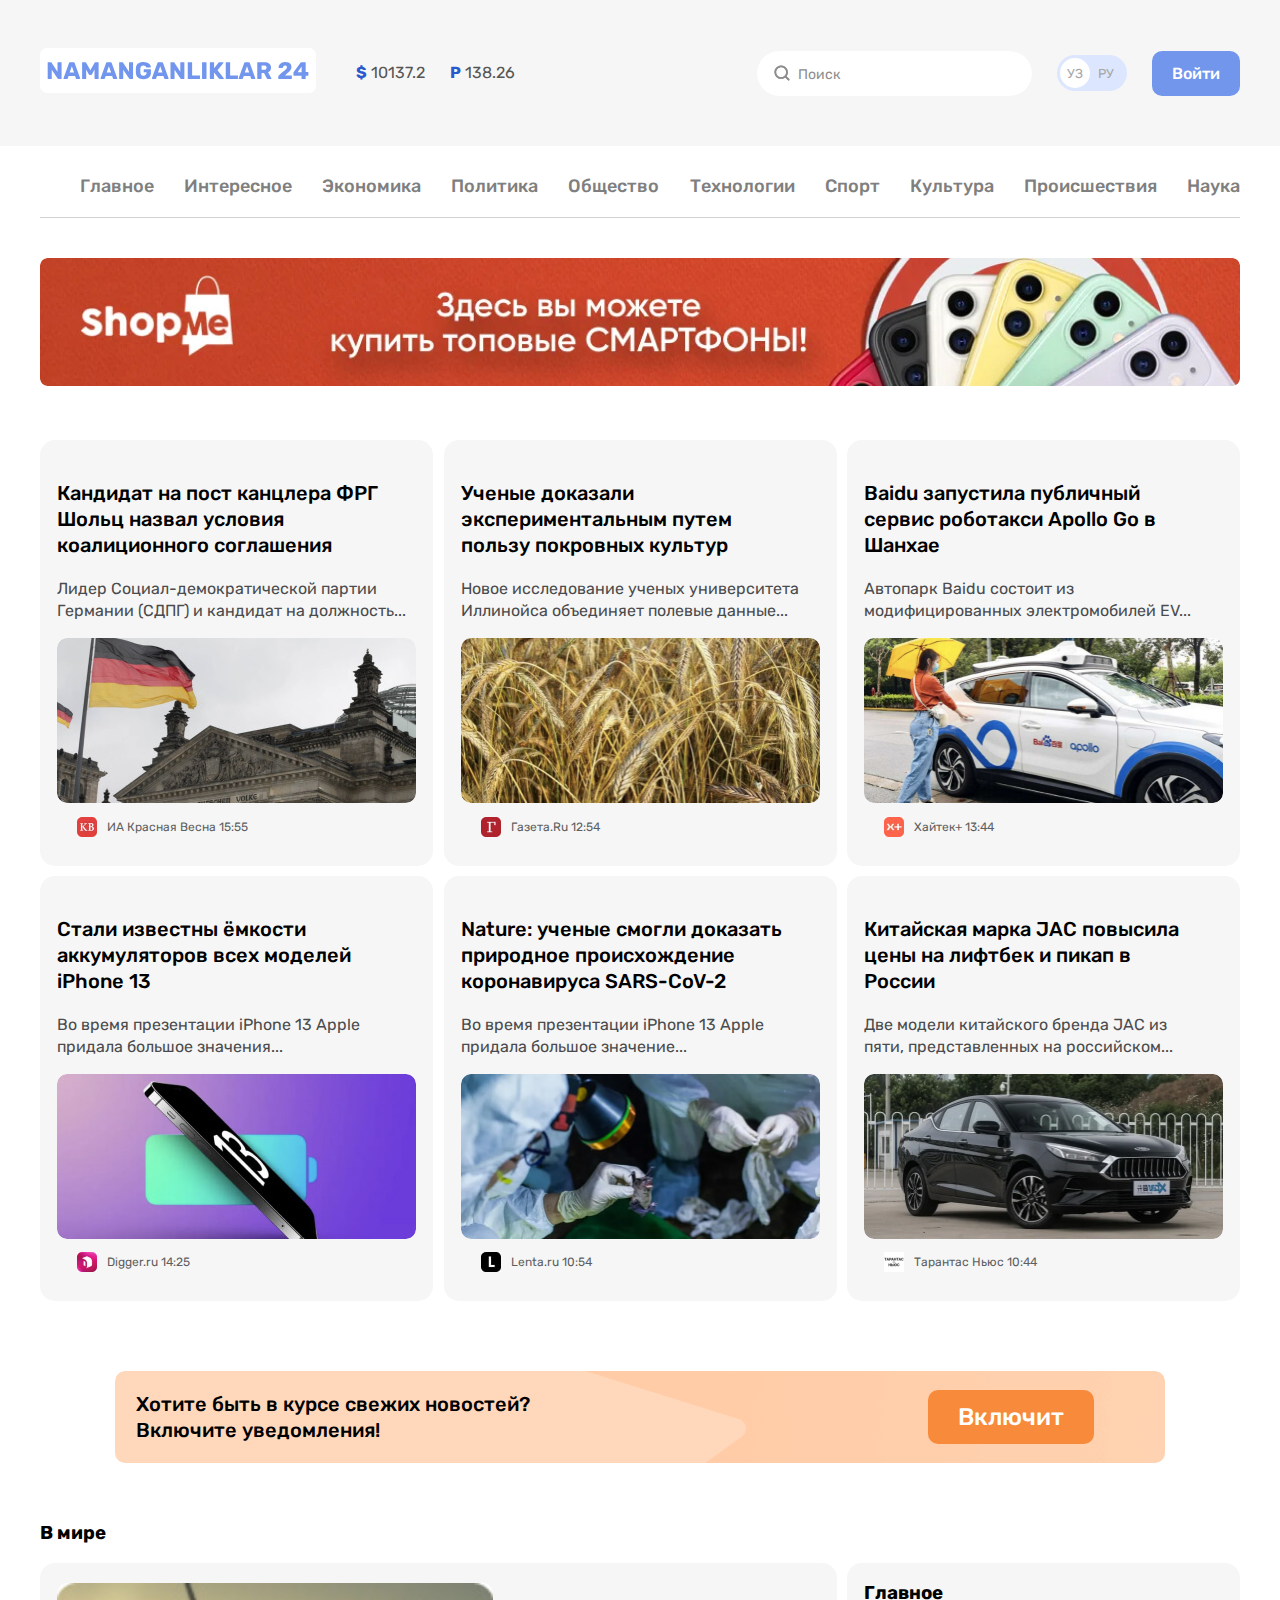
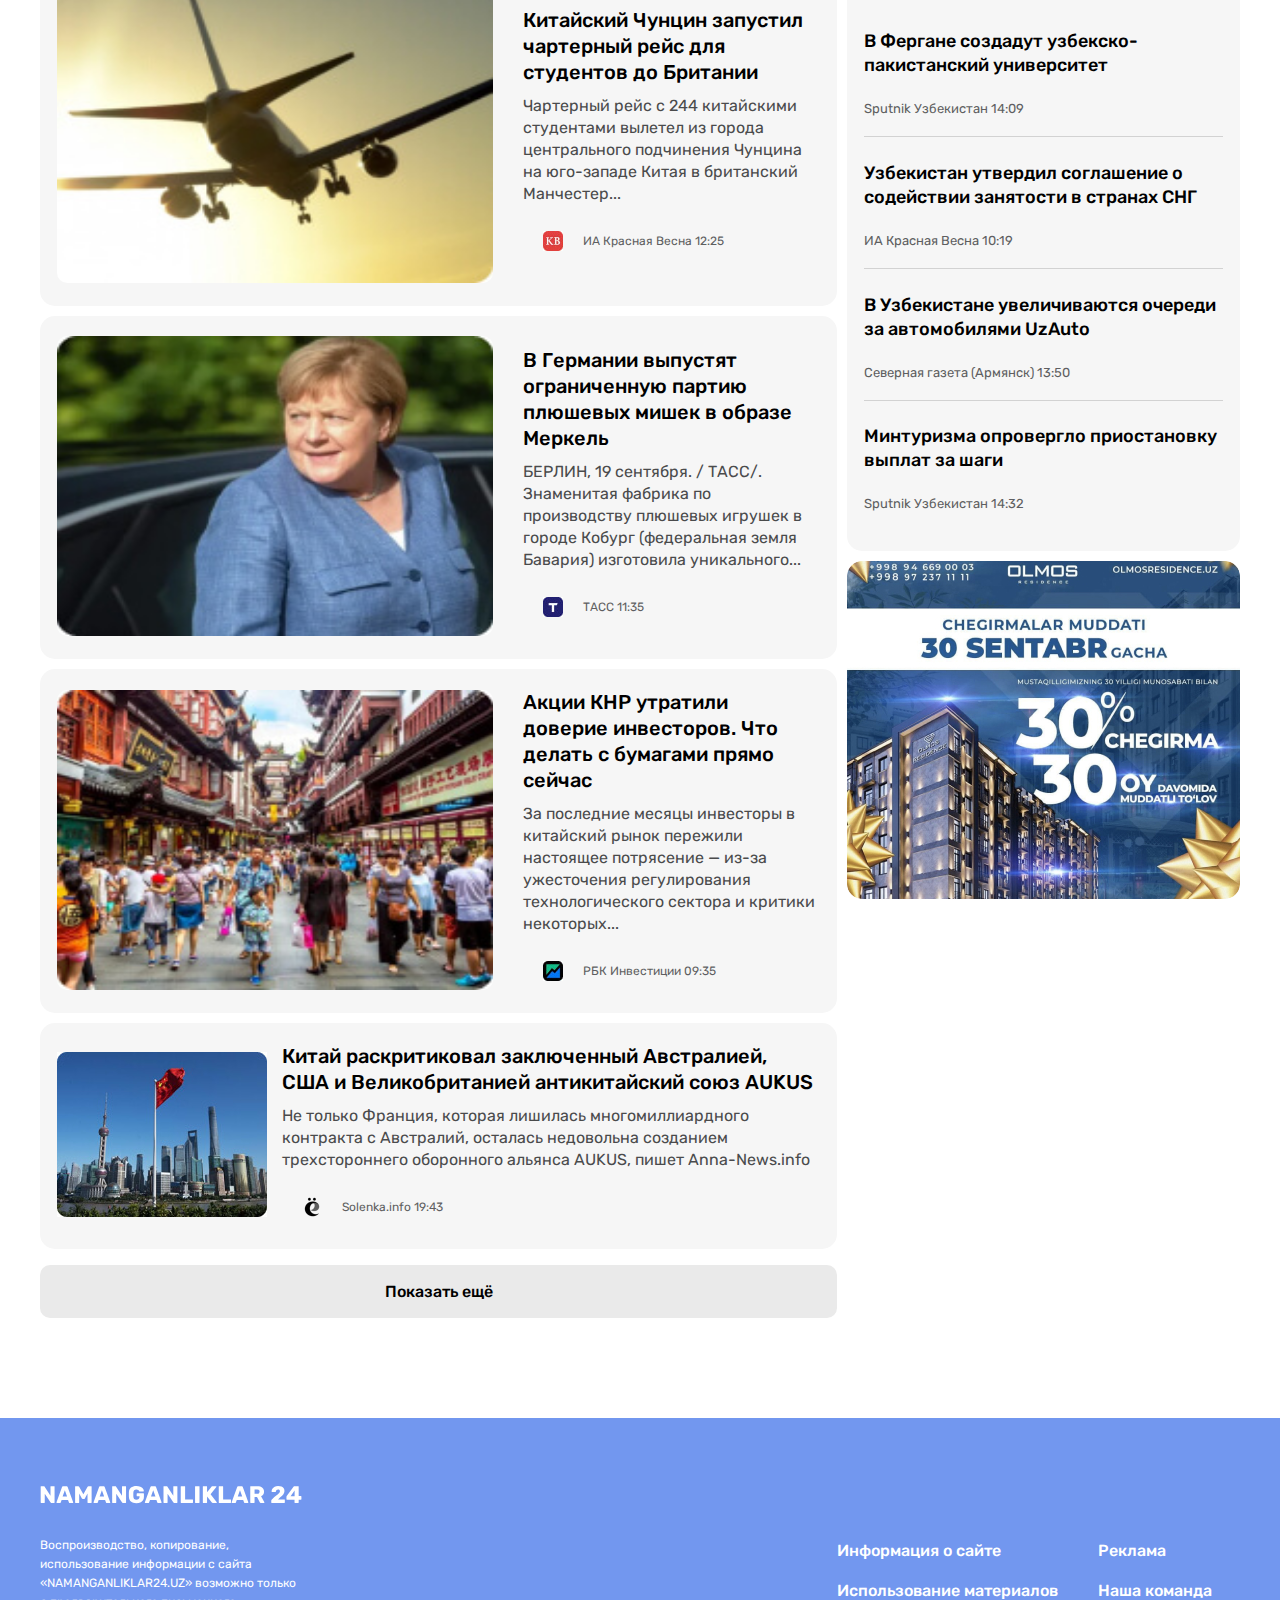
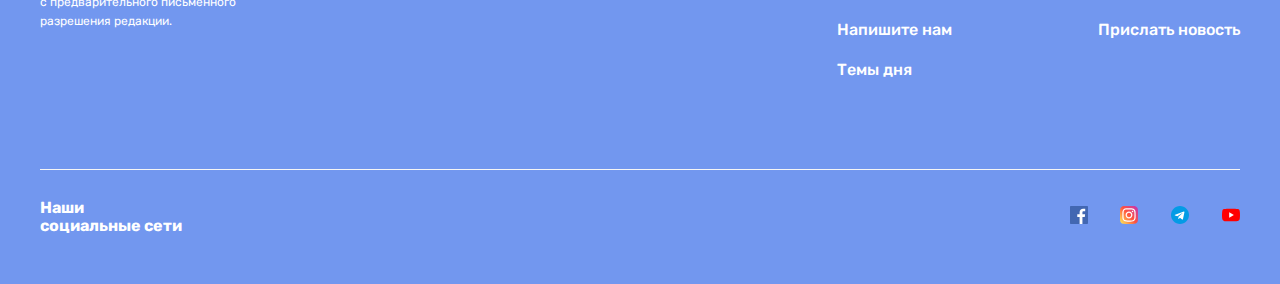
==== commit cf0be9b7: "Add modal" ====
--- a/index.html
+++ b/index.html
@@ -4,8 +4,9 @@
     <meta charset="UTF-8" />
     <meta http-equiv="X-UA-Compatible" content="IE=edge" />
     <meta name="viewport" content="width=device-width, initial-scale=1.0" />
+    <link rel="stylesheet" href="./css/normalize.css">
+    <link rel="stylesheet" href="./css/main.css"/>
     <title>Namanganliklar 24</title>
-    <link rel="stylesheet" href="./css/main.css"/>
 </head>
 <body>
     <!-- header -->
@@ -21,7 +22,7 @@
                             class="header-logo-img"
                             width="264"
                             height="28"
-                            src="./img/NAMANGANLIKLAR 24.svg"
+                            src="./images/NAMANGANLIKLAR 24.svg"
                             alt="Namanganliklar Logo"
                             />
                         </a>
@@ -105,10 +106,10 @@
                 <a class="aside-top-ad" target="blank" href="https://shopme.uz/">
                     <img
                     class="aside-top-ad-image"
-                    src="./img/aside.jpg"
+                    src="./images/aside.jpg"
                     srcset="
-                    ./img/aside.jpg 1x,
-                    ./img/aside1.1@2.jpg 2x"
+                    ./images/aside.jpg 1x,
+                    ./images/aside1.1@2.jpg 2x"
                     alt="ShopMe ad image"
                     width="1200"
                     height="128"
@@ -134,10 +135,10 @@
                         </p>
                         <img
                         class="latest-news-item-img"
-                        src="./img/image1.jpg"
+                        src="./images/image1.jpg"
                         srcset="
-                        ./img/image1.jpg 1x,
-                        ./img/image1@2x.jpg 2x"
+                        ./images/image1.jpg 1x,
+                        ./images/image1@2x.jpg 2x"
                         alt="template logo"
                         width="359"
                         height="165"
@@ -145,10 +146,10 @@
                         <div class="latest-news-item-box">
                             <img
                             class="latest-news-item-box-img"
-                            src="./img/1.1.jpg"
+                            src="./images/1.1.jpg"
                             srcset="
-                            ./img/1.1.jpg    1x,
-                            ./img/1.122x.jpg 2x
+                            ./images/1.1.jpg    1x,
+                            ./images/1.1@2x.jpg 2x
                             "
                             alt="template logo"
                             width="20"
@@ -175,10 +176,10 @@
                         </p>
                         <img
                         class="latest-news-item-img"
-                        src="./img/image 2.jpg"
+                        src="./images/image2.jpg"
                         srcset="
-                        ./img/image 2.jpg  1x,
-                        ./img/image2@2x.jpg 2x"
+                        ./images/image2.jpg  1x,
+                        ./images/image2@2x.jpg 2x"
                         width="359"
                         height="165"
                         alt="corn image"
@@ -186,10 +187,10 @@
                         <div class="latest-news-item-box">
                             <img
                             class="latest-news-item-box-img"
-                            src="./img/image 2.2.jpg"
+                            src="./images/image2.2.jpg"
                             srcset="
-                            ./img/image 2.2.jpg    1x,
-                            ./img/image2.2@2x.jpg.jpg 2X"
+                            ./images/image2.2.jpg    1x,
+                            ./images/image2.2@2x.jpg.jpg 2X"
                             width="20"
                             height="20"
                             alt="lenta.ru logo"
@@ -213,10 +214,10 @@
                         </p>
                         <img
                         class="latest-news-item-img"
-                        src="./img/image 3.jpg"
+                        src="./images/image3.jpg"
                         srcset="
-                        ./img/image 3.jpg    1x,
-                        ./img/image3@2x.jpg 2x
+                        ./images/image3.jpg    1x,
+                        ./images/image3@2x.jpg 2x
                         "
                         width="359"
                         height="165"
@@ -225,10 +226,10 @@
                         <div class="latest-news-item-box">
                             <img
                             class="latest-news-item-box-img"
-                            src="./img/image 3.3.jpg"
+                            src="./images/image3.3.jpg"
                             srcset="
-                            ./img/image 3.3.jpg  1x,
-                            ./img/image3.3@2x.jpg 2x
+                            ./images/image3.3.jpg  1x,
+                            ./images/image3.3@2x.jpg 2x
                             "
                             width="20"
                             height="20"
@@ -254,10 +255,10 @@
                         </div>
                         <img
                         class="latest-news-item-img"
-                        src="./img/image 4.jpg"
+                        src="./images/image4.jpg"
                         srcset="
-                        ./img/image 4.jpg    1x,
-                        ./img/image4@2x.jpg 2x"
+                        ./images/image4.jpg    1x,
+                        ./images/image4@2x.jpg 2x"
                         width="359"
                         height="165"
                         alt="Iphone13 image"
@@ -265,10 +266,10 @@
                         <div class="latest-news-item-box">
                             <img
                             class="latest-news-item-box-img"
-                            src="./img/image 4.4.jpg"
+                            src="./images/image 4.4.jpg"
                             srcset="
-                            ./img/image 4.4.jpg   1x,
-                            ./img/image4.4@2x.jpg"
+                            ./images/image 4.4.jpg   1x,
+                            ./images/image4.4@2x.jpg"
                             width="20"
                             height="20"
                             alt="digger.ru logo"
@@ -293,10 +294,10 @@
                         </div>
                         <img
                         class="latest-news-item-img"
-                        src="./img/image 5.jpg"
+                        src="./images/image5.jpg"
                         srcset="
-                        ./img/image 5.jpg  1x,
-                        ./img/image5@2x.jpg 2x
+                        ./images/image5.jpg  1x,
+                        ./images/image5@2x.jpg 2x
                         "
                         width="359"
                         height="165"
@@ -305,10 +306,10 @@
                         <div class="latest-news-item-box">
                             <img
                             class="latest-news-item-box-img"
-                            src="./img/image 5.5.jpg"
+                            src="./images/image5.5.jpg"
                             srcset="
-                            ./img/image 5.5.jpg   1x,
-                            ./img/image5.5@2x.jpg 2x
+                            ./images/image5.5.jpg   1x,
+                            ./images/image5.5@2x.jpg 2x
                             "
                             width="20"
                             height="20"
@@ -335,10 +336,10 @@
                         </div>
                         <img
                         class="latest-news-item-img"
-                        src="./img/image 6.jpg"
+                        src="./img/image6.jpg"
                         srcset="
-                        ./img/image 6.jpg 1x,
-                        ../img/image6@2x.jpg 2x"
+                        ./images/image6.jpg 1x,
+                        ../images/image6@2x.jpg 2x"
                         width="359"
                         height="165"
                         alt="car image"
@@ -346,10 +347,10 @@
                         <div class="latest-news-item-box">
                             <img
                             class="latest-news-item-box-img"
-                            src="./img/image 6.6.jpg"
+                            src="./images/image 6.6.jpg"
                             srcset="
-                            ./img/image 6.6.jpg  1x,
-                            ./img/image6.6@2x.jpg 
+                            ./images/image 6.6.jpg  1x,
+                            ./images/image6.6@2x.jpg 
                             "
                             width="20"
                             height="20"
@@ -373,7 +374,7 @@
                     Хотите быть в курсе свежих новостей? <br />
                     Включите уведомления!
                 </h3>
-                <a class="article-link text-white" href="#">Включит</a>
+                <button class="article-link text-white modal-open-btn btn" id="modal__open__btn" href="#">Включит</button>            
             </div>
         </article>
         
@@ -388,10 +389,10 @@
                             <li class="world-news-item">
                                 <img
                                 class="world-news-item-img"
-                                src="./img/image 7.jpg"
+                                src="./img/image7.jpg"
                                 srcset="
-                                ./img/image 7.jpg 1x,
-                                ./img/image 7.jpg 2x
+                                ./images/image7.jpg 1x,
+                                ./images/image7.jpg 2x
                                 "
                                 width="210"
                                 height="165"
@@ -416,8 +417,8 @@
                                         class="world-news-item-box-img"
                                         src="./img/1.1.jpg"
                                         srcset="
-                                        ./img/1.1.jpg 1x,
-                                        ./img/1.1@2X.jpg 2x"
+                                        ./images/1.1.jpg 1x,
+                                        ./images/1.1@2X.jpg 2x"
                                         width="20"
                                         height="20"
                                         alt="template image"/>
@@ -431,12 +432,12 @@
                             <li class="world-news-item">
                                 <img
                                 class="world-news-item-img"
-                                src="./img/image 8.jpg"
+                                src="./images/image8.jpg"
                                 width="210"
                                 height="165"
                                 srcset="
-                                ./img/image 8.jpg 1x,
-                                ./img/image 8.jpg 2x"
+                                ./images/image8.jpg 1x,
+                                ./images/image8.jpg 2x"
                                 alt="angela merkel"
                                 />
                                 
@@ -457,10 +458,10 @@
                                     <div class="world-news-item-box">
                                         <img
                                         class="world-news-item-box-img"
-                                        src="./img/image 8.8.jpg"
+                                        src="./img/image8.8.jpg"
                                         srcset="
-                                        ./img/image 8.8.jpg 1x,
-                                        ./img/image 8.8.jpg 2x"
+                                        ./images/image8.8.jpg 1x,
+                                        ./images/image8.8.jpg 2x"
                                         width="20"
                                         height="20"
                                         alt="template image"
@@ -475,13 +476,13 @@
                             <li class="world-news-item">
                                 <img
                                 class="world-news-item-img"
-                                src="./img/image 9.jpg"
+                                src="./images/image9.jpg"
                                 alt="china street"
                                 width="210"
                                 height="165"
                                 srcset="
-                                ./img/image 9.jpg 1x,
-                                ./img/image 9.jpg 2x"
+                                ./images/image9.jpg 1x,
+                                ./images/image9.jpg 2x"
                                 />
                                 <div class="world-news-item-info">
                                     <div class="world-news-item-container">
@@ -500,10 +501,10 @@
                                     <div class="world-news-item-box">
                                         <img
                                         class="world-news-item-box-img"
-                                        src="./img/image 9.9.jpg"
+                                        src="./img/image9.9.jpg"
                                         srcset="
-                                        ./img/image 9.9.jpg 1x,
-                                        ./img/image 9.9.jpg 2x
+                                        ./images/image9.9.jpg 1x,
+                                        ./images/image9.9.jpg 2x
                                         "
                                         width="20"
                                         height="20"
@@ -518,12 +519,12 @@
                             </li>
                             <li class="world-news-item">
                                 <img
-                                src="./img/image 10.jpg"
+                                src="./images/image10.jpg"
                                 width="210"
                                 height="165"
                                 srcset="
-                                ./img/image 10.jpg 1x,
-                                ./img/image 10.jpg 2x
+                                ./images/image10.jpg 1x,
+                                ./images/image10.jpg 2x
                                 "
                                 alt="china flag"
                                 />
@@ -546,10 +547,10 @@
                                     <div class="world-news-item-box">
                                         <img
                                         class="world-news-item-box-img"
-                                        src="./img/image 10.10.jpg"
+                                        src="./images/image10.10.jpg"
                                         srcset="
-                                        ./img/image 10.10.jpg  1x,
-                                        ./img/image 10.10.jpg 2x
+                                        ./images/image10.10.jpg  1x,
+                                        ./images/image10.10.jpg 2x
                                         "
                                         alt="template image"
                                         width="20"
@@ -634,10 +635,10 @@
                             href="https://olmosresidence.uz/"
                             ><img
                             class="aside-bottom-ad-img"
-                            src="./img/side.jpg"
+                            src="./images/side.jpg"
                             srcset="
-                            ./img/side.jpg 1x,
-                            ./img/side.jpg 2x
+                            ./images/side.jpg 1x,
+                            ./images/side.jpg 2x
                             "
                             alt="template image"
                             width="393"
@@ -657,7 +658,7 @@
             <div class="footer-top">
                 <!-- top-start -->
                 <div class="footer-copyright">
-                    <img class="footer-copyright-logo"  src="./img/logo (1) (1).svg" alt="NAMANGANLIKLAR24 logo">
+                    <img class="footer-copyright-logo"  src="./images/logo (1) (1).svg" alt="NAMANGANLIKLAR24 logo">
                     <p class="footer-copyright-text">
                         Воспроизводство, копирование, использование информации с сайта
                         «NAMANGANLIKLAR24.UZ» возможно только с предварительного
@@ -718,7 +719,7 @@
                         target="blank"
                         ><img
                         class="footer-bottom-list-link-img"
-                        src="./img/free-icon-facebook-1384053 1.svg"
+                        src="./images/free-icon-facebook-1384053 1.svg"
                         alt="facebook image"
                         width="18"
                         height="18"/>
@@ -731,7 +732,7 @@
                         target="blank"
                         ><img
                         class="footer-bottom-list-link-img"
-                        src="./img/free-icon-instagram-2111463 1.svg"
+                        src="./images/free-icon-instagram-2111463 1.svg"
                         alt="instagram image"
                         width="18"
                         height="18"/>
@@ -744,7 +745,7 @@
                         target="blank"
                         ><img
                         class="footer-bottom-list-link-img"
-                        src="./img/free-icon-telegram-2111646 1.svg"
+                        src="./images/free-icon-telegram-2111646 1.svg"
                         alt="telegram image"
                         width="18"
                         height="18"
@@ -757,7 +758,7 @@
                         target="blank"
                         ><img
                         class="footer-bottom-list-link-img"
-                        src="./img/free-icon-youtube-1384060 1.svg"
+                        src="./images/free-icon-youtube-1384060 1.svg"
                         alt="youtube image"
                         width="18"
                         height="18"/>
@@ -767,5 +768,16 @@
         </div>
     </div>
 </footer>
+
+
+ <!-- modal -->
+ <dialog class="modal" id="modal">
+    <h3 class="modal-title">Хотите быть в курсе свежих новостей?  Включите уведомления!
+    </h3>
+    <button class="btn modal-turn-btn" id="modal__turn">Включит</button>
+    <button class="close-modal btn" id="modal__close__btn">&times;</button>
+  </dialog>
+
+  <script src="./js/main.js"></script>
 </body>
-</html>+</html>
--- a/css/main.css
+++ b/css/main.css
@@ -122,6 +122,7 @@
   border: none;
   border-radius: 60px ;
   outline: none;
+  
 }
 .form-input:focus {
   box-shadow: 0 0 2px  #7296EC;
@@ -134,11 +135,11 @@
   
 }
 .form-input {
-
-  background-image: url("../img/search.svg");
+  
+  background-image: url("../images/search.svg");
   background-repeat: no-repeat;
   background-position: 15px 12px;
-
+  
 }
 .search-text{
   font-size: 14px;
@@ -315,13 +316,19 @@
 .site-article {
   width: 1050px;
   margin-right: auto;
+  margin-bottom: 60px;
   margin-left: auto;
-  background-image: url("../images/article.png");
-  border-radius: 10px;
-}
+  background-image: url("../images/article-bg.png");
+  border-radius: 10px;
+}
+
 .article-inner {
   display: flex;
+  -webkit-box-pack: justify;
+  -ms-flex-pack: justify;
   justify-content: space-between;
+  -webkit-box-align: center;
+  -ms-flex-align: center;
   align-items: center;
   padding-right: 71px;
   padding-left: 21px;
@@ -332,16 +339,37 @@
   font-size: 20px;
   line-height: 26px;
 }
-
 .article-link {
   background-color: #f78b3b;
   font-style: normal;
   font-weight: 500;
-  
   font-size: 20px;
   line-height: 24px;
   padding: 13px 30px;
   border-radius: 10px;
+  border-color: transparent;
+}
+.text-black {
+  color: #000;
+}
+
+.text-white {
+  color: #fff;
+}
+button, [type="button"], [type="reset"], [type="submit"] {
+  -webkit-appearance: button;
+}
+button, select {
+  text-transform: none;
+}
+button, input {
+  overflow: visible;
+}
+button, input, optgroup, select, textarea {
+  font-family: inherit;
+  font-size: 100%;
+  line-height: 1.15;
+  margin: 0;
 }
 
 /*WORLD NEWS */
@@ -368,8 +396,8 @@
 }
 
 .world-news-item-img {
-  width: 210px;
-  height: 165px;
+  width: 797px;
+  height: 300px;
   margin-right: 15px;
   border-radius: 10px;
 }
@@ -417,11 +445,11 @@
 }
 
 .box-1::before{
-  background-image: url("../img/kb.jpg");
+  background-image: url("../images/kb.jpg");
 }
 
 .box-2::before{
-  background-image: url("../img/cars.jpg");
+  background-image: url("../images/cars.jpg");
 }
 
 .box-3::before{
@@ -432,39 +460,39 @@
 }
 
 .box-5::before{
-  background-image: url("../img/kb.jpg");
+  background-image: url("../images/kb.jpg");
 }
 
 .box-6::before{
-  background-image: url("../img/pp-news.jpg");
+  background-image: url("../images/pp-news.jpg");
 }
 
 .box-6::before{
-  background-image: url("../img/pp-news.jpg");
+  background-image: url("../images/pp-news.jpg");
 }
 
 .box-7::before{
-  background-image: url("../img/dns-club.jpg");
+  background-image: url("../images/dns-club.jpg");
 }
 
 .box-8::before{
-  background-image: url("../img/sputnik-uzb.jpg");
+  background-image: url("../images/sputnik-uzb.jpg");
 }
 
 .box-9::before{
-  background-image: url("../img/i-reactor.jpg");
+  background-image: url("../images/i-reactor.jpg");
 }
 
 .box-10::before{
-  background-image: url("../img/company.jpg");
+  background-image: url("../images/company.jpg");
 }
 
 .box-11::before{
-  background-image: url("../img/ferghana.jpg");
+  background-image: url("../images/ferghana.jpg");
 }
 
 .box-12::before{
-  background-image: url("../img/fbm.jpg");
+  background-image: url("../images/fbm.jpg");
 }
 
 
@@ -540,6 +568,14 @@
   color: #000;
 }
 
+.interests-list {
+  display: flex;
+}
+
+.latest-news-item:nth-child(2) {
+  margin-right: 10px;
+  margin-left: 10px;
+}
 /* ASIDE BOTTOM */
 .aside-bottom{
   margin-top: 10px;
@@ -609,6 +645,91 @@
 .footer-bottom-item:nth-child(3){
   margin-right: 33px;
 }
+
+
+/* modal  */
+.modal[open] {
+  animation: animate 3s forwards;
+  -webkit-animation: animate 3s forwards;
+}
+.modal {
+  position: relative;
+  width: 850px;
+  text-align: center;
+  padding: 50px;
+  border-radius: 20px;
+  -webkit-border-radius: 20px;
+  -moz-border-radius: 20px;
+  -ms-border-radius: 20px;
+  -o-border-radius: 20px;
+  border: none;
+}
+h3 {
+  display: block;
+  font-size: 1.17em;
+  margin-block-start: 1em;
+  margin-block-end: 1em;
+  margin-inline-start: 0px;
+  margin-inline-end: 0px;
+  font-weight: bold;
+}
+.modal {
+  position: relative;
+  width: 850px;
+  text-align: center;
+  padding: 50px;
+  border-radius: 20px;
+  -webkit-border-radius: 20px;
+  -moz-border-radius: 20px;
+  -ms-border-radius: 20px;
+  -o-border-radius: 20px;
+  border: none;
+}
+dialog {
+  user-select: text;
+  visibility: visible;
+}
+dialog {
+  color: canvastext;
+}
+.btn {
+  background-color: none;
+  border: none;
+}
+button, [type="button"], [type="reset"], [type="submit"] {
+  -webkit-appearance: button;
+}
+button, select {
+  text-transform: none;
+}
+button, input {
+  overflow: visible;
+}
+button, input, optgroup, select, textarea {
+  font-family: inherit;
+  font-size: 100%;
+  line-height: 1.15;
+  margin: 0;
+}
+* {
+  -webkit-box-sizing: border-box;
+  box-sizing: border-box;
+}
+.btn {
+  appearance: auto;
+  writing-mode: horizontal-tb !important;
+  font-style: "Rubik";
+  font-weight: 500;
+  font-size: 24px;
+  line-height: 28px;
+  color: #fff;
+  background: #f78b3b;
+  border-radius: 10px;
+  
+  
+}
+
+/* madal end */
 
 /* contacts */
 .contact-title {
@@ -722,7 +843,7 @@
 
 .info-list {
   margin-top: 0;
-  margin-bottom: 00px;
+  margin-bottom: 10px;
   padding-top: 40px;
   padding-bottom: 40px;
   padding-left: 25px;
